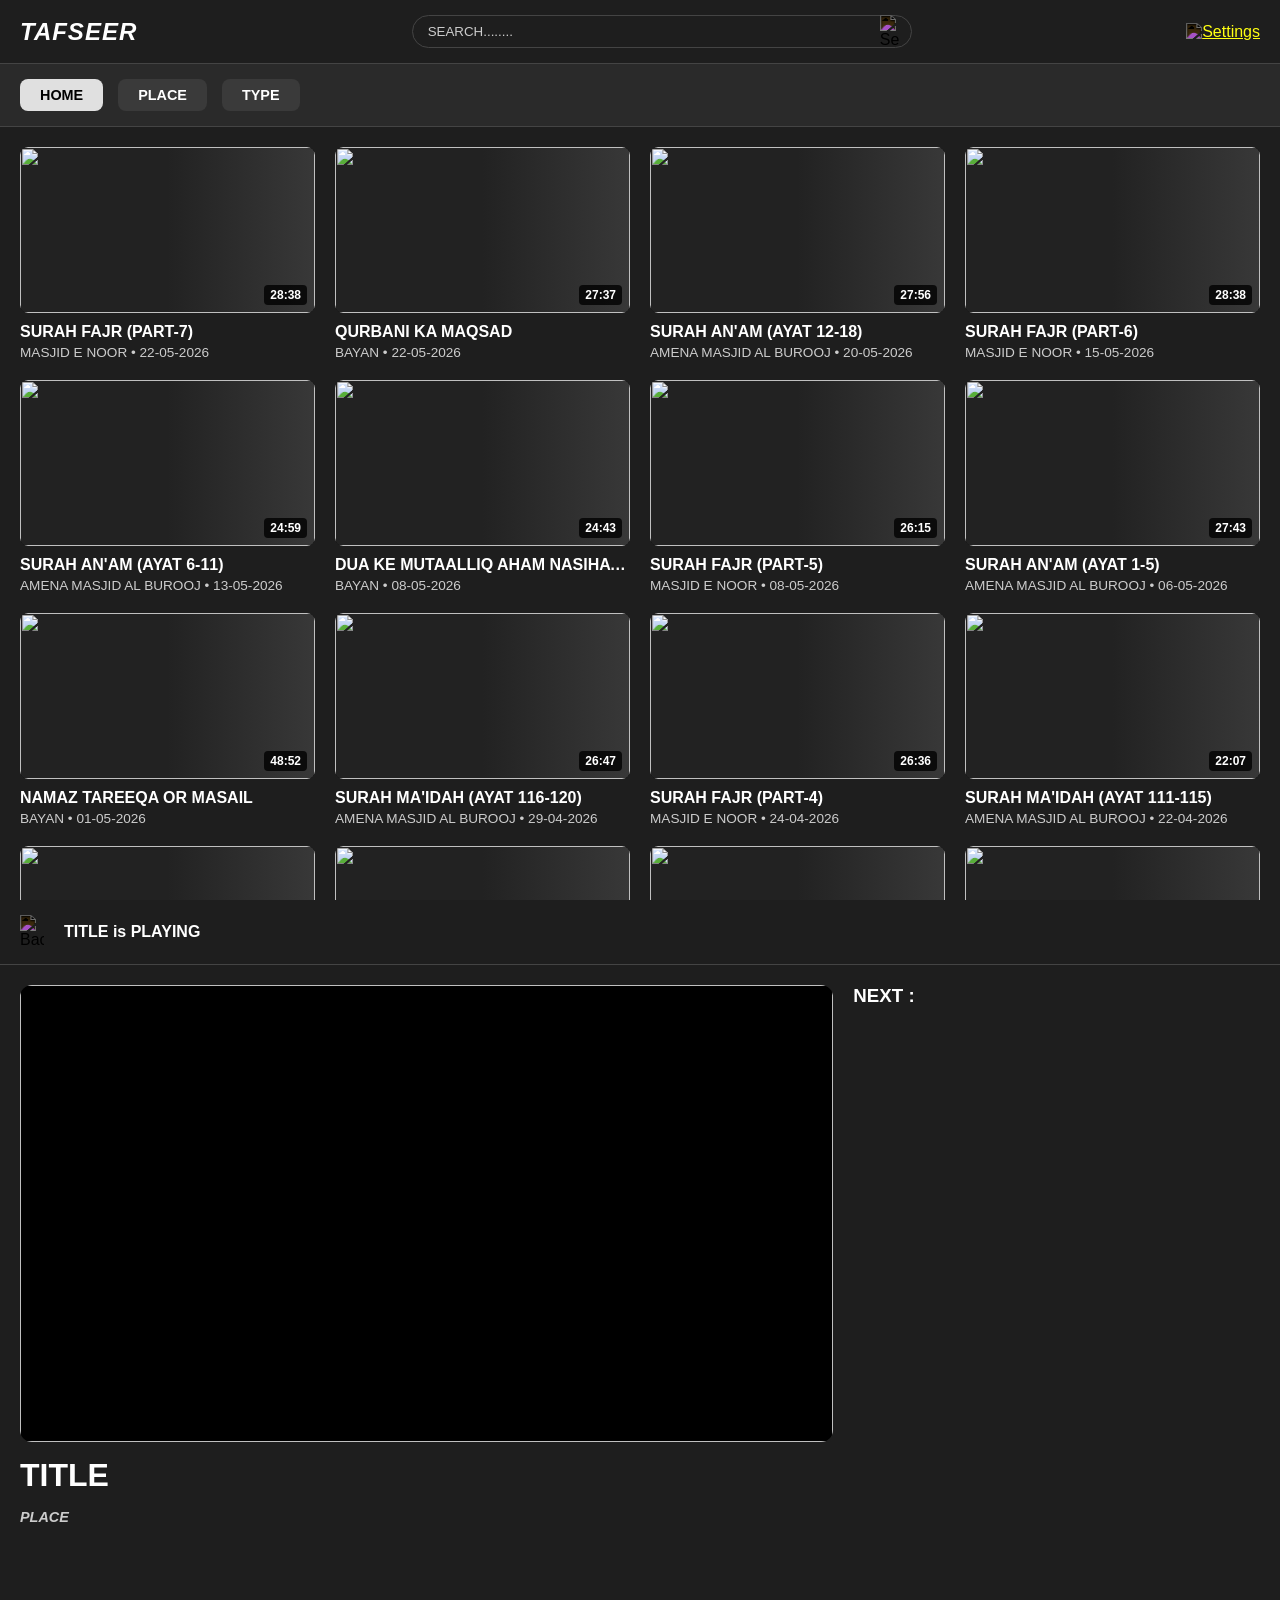
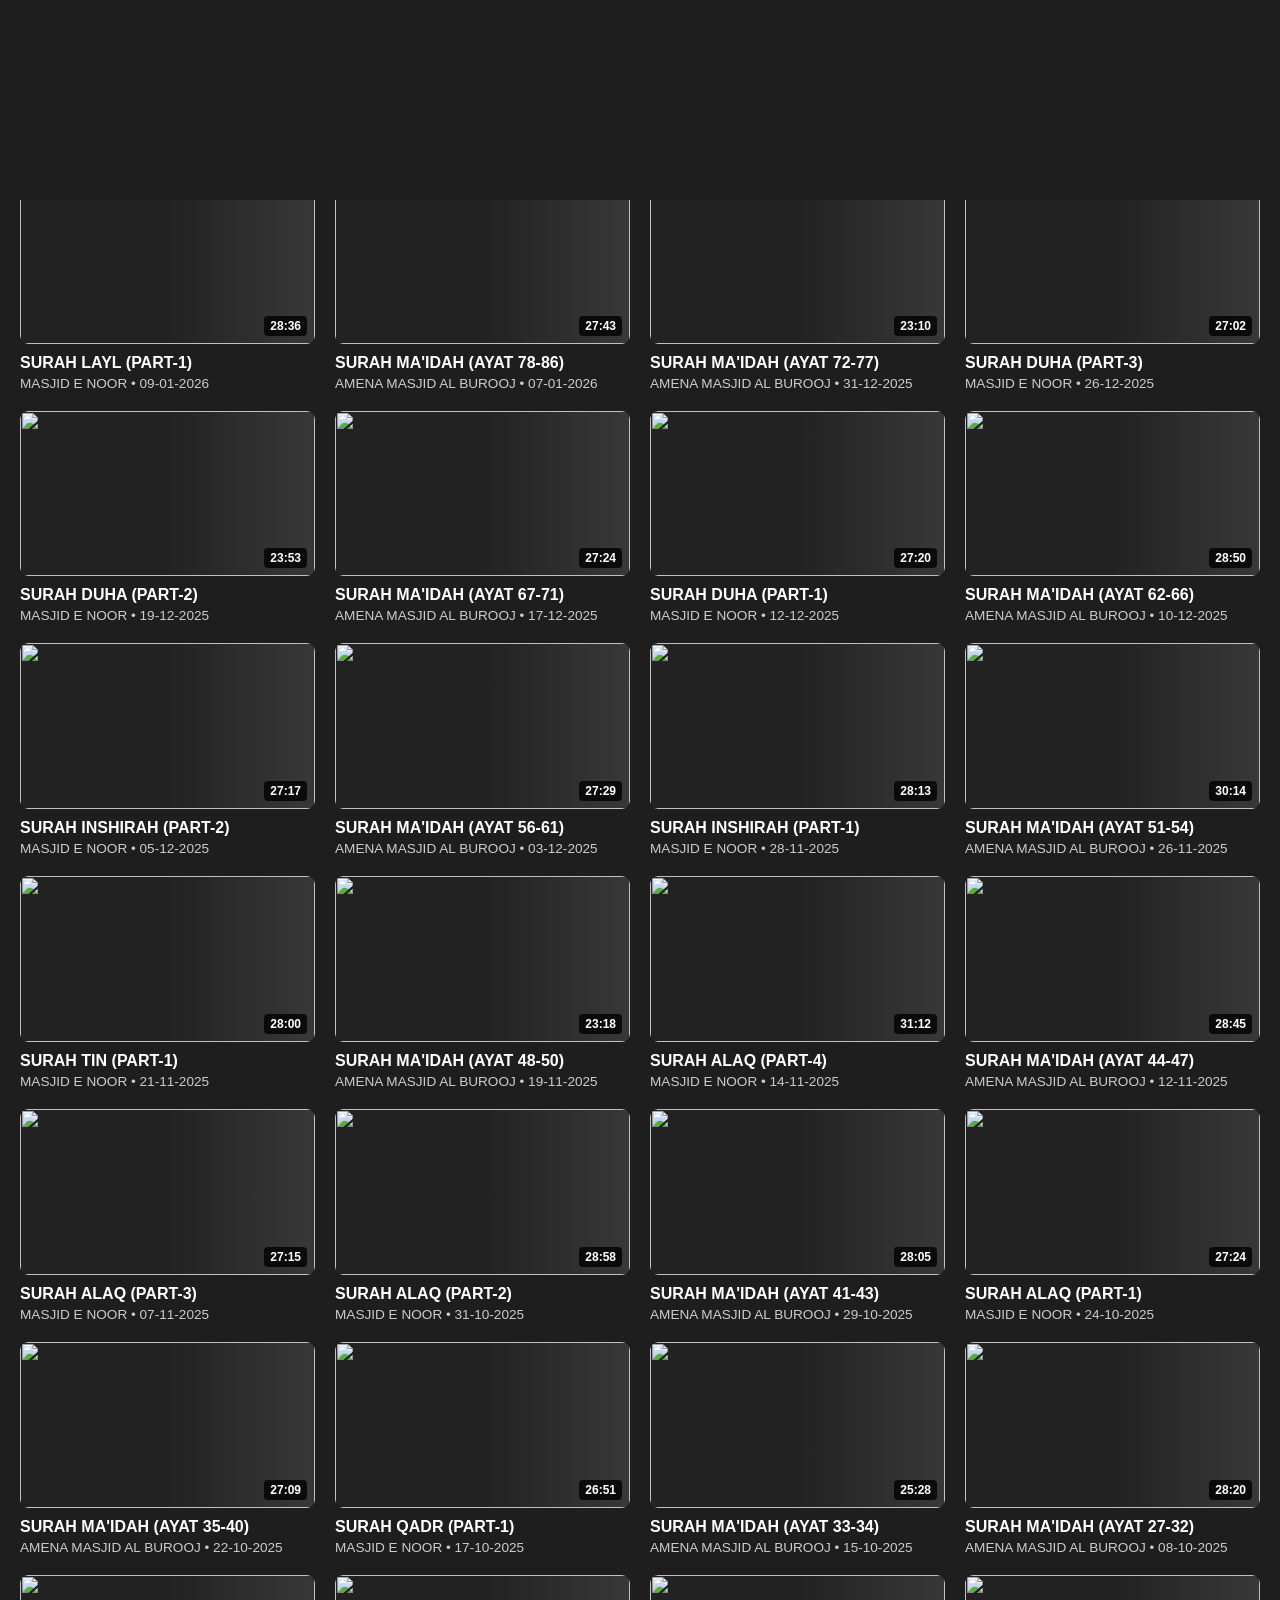
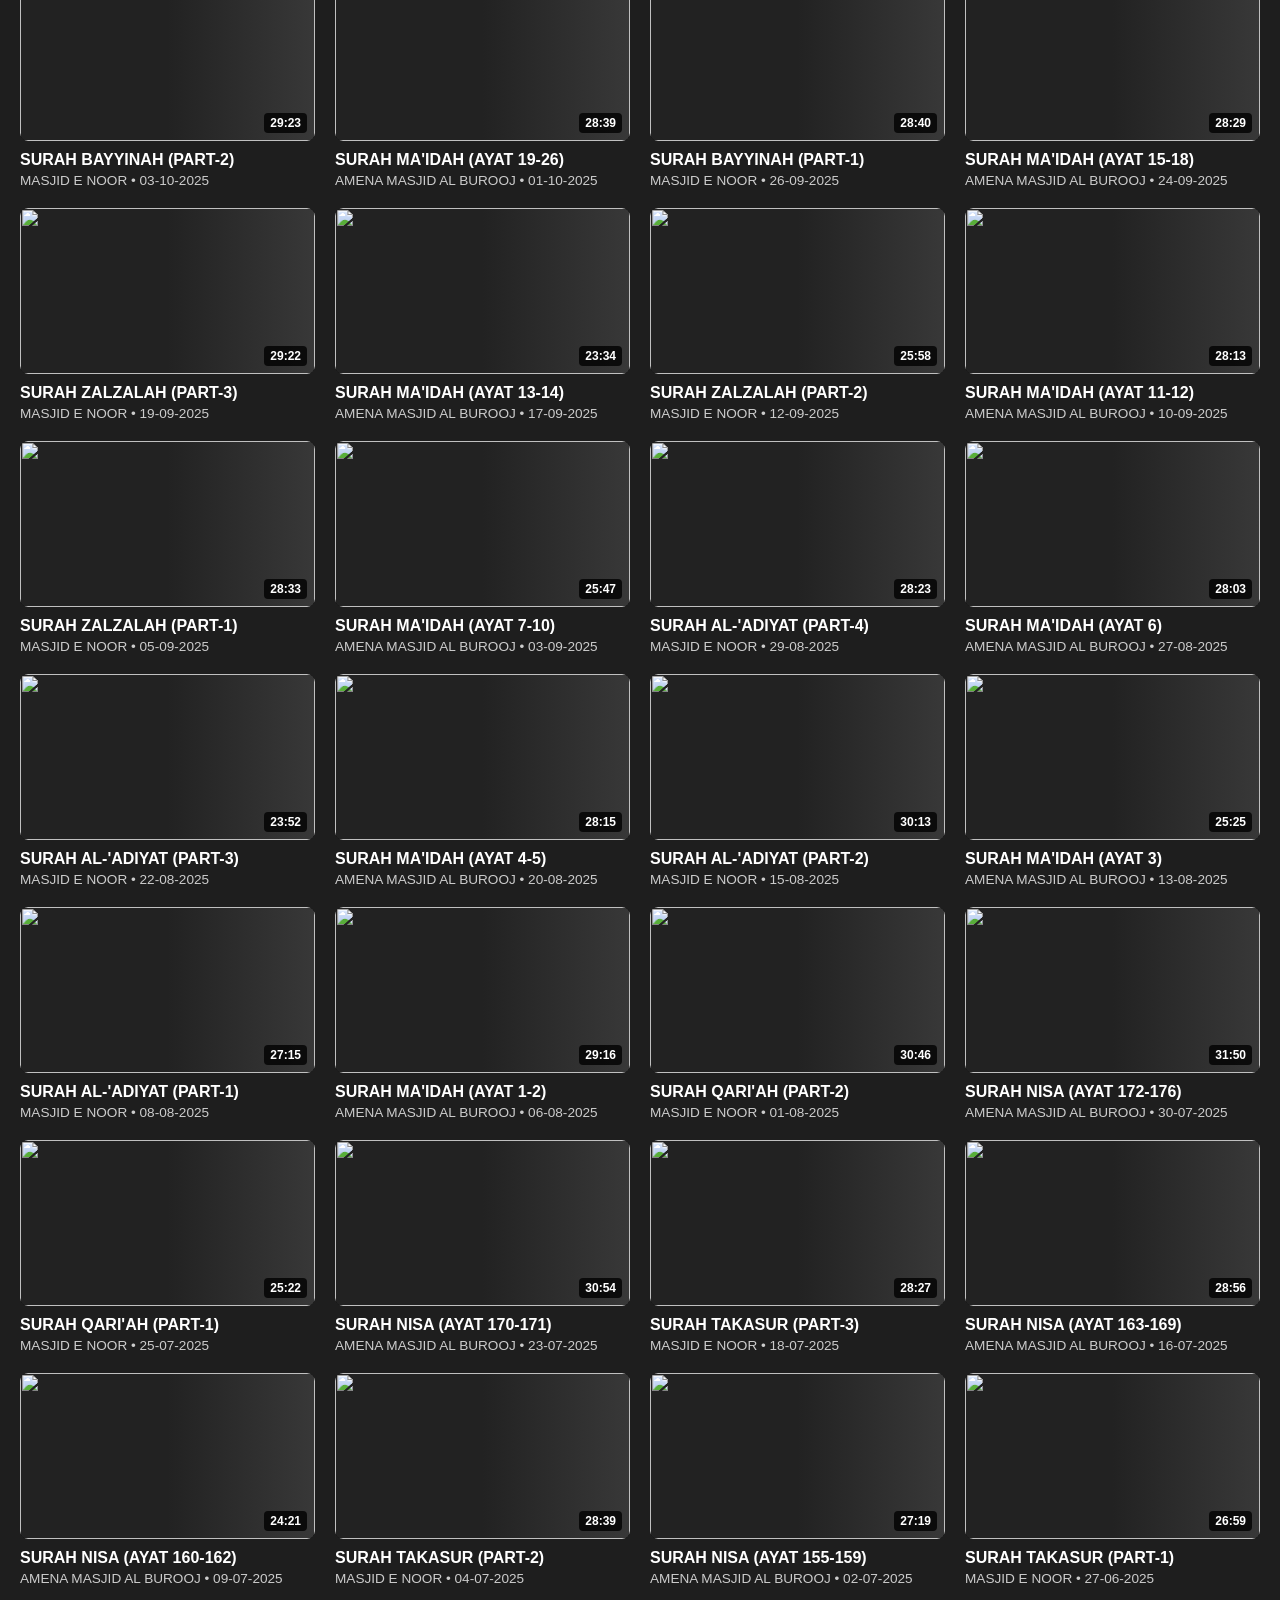
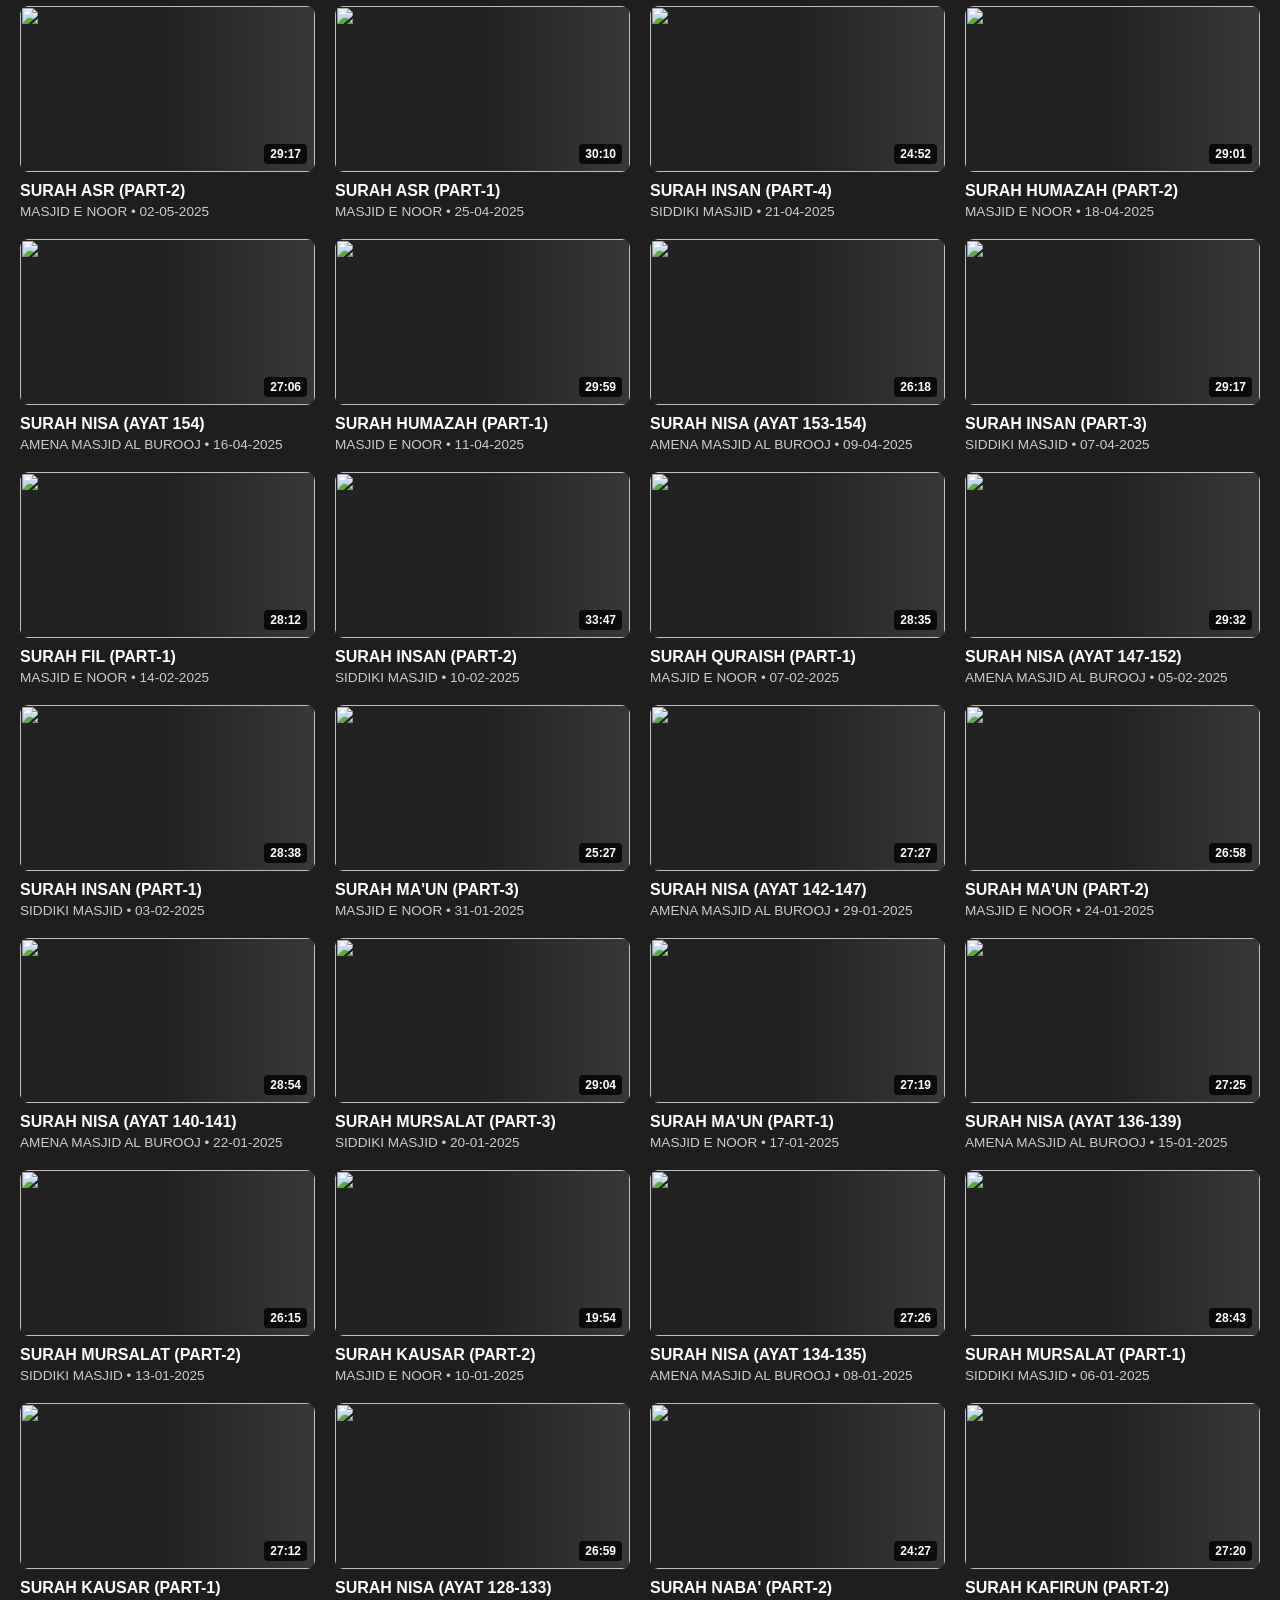
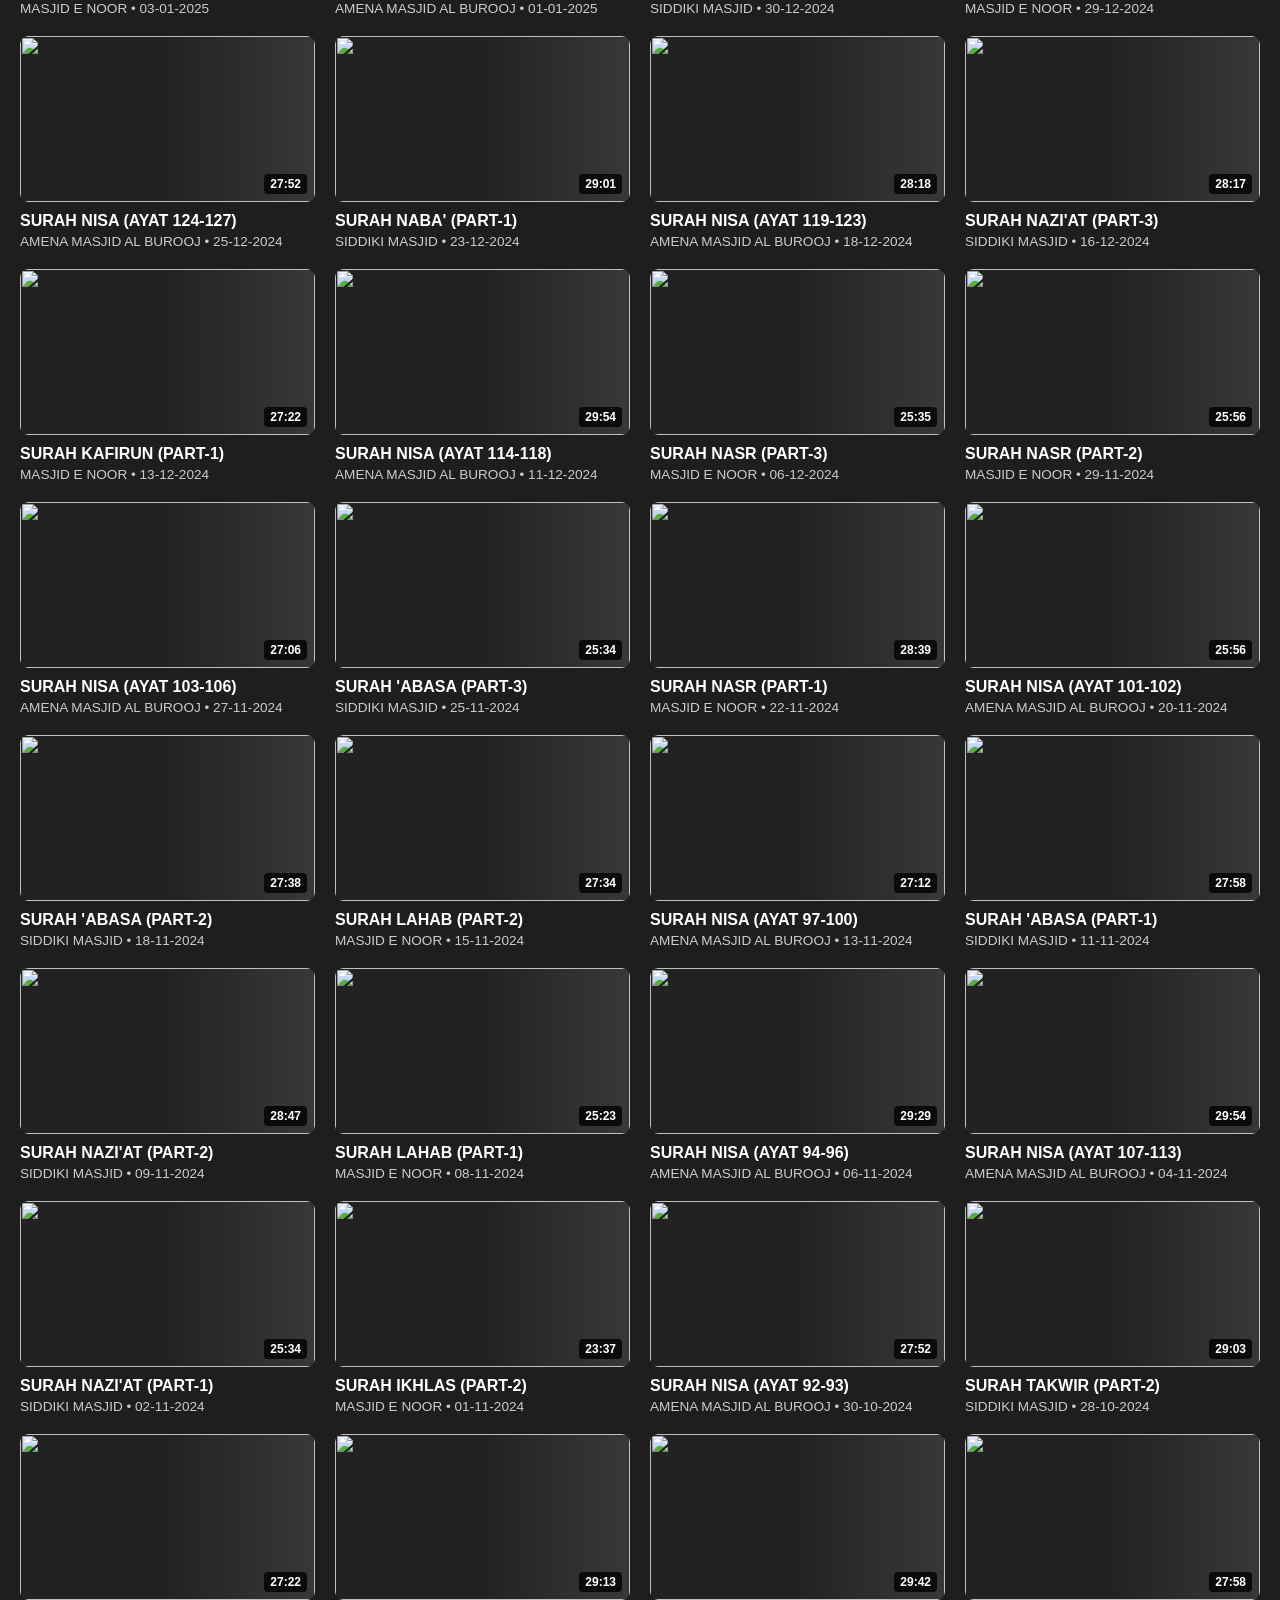
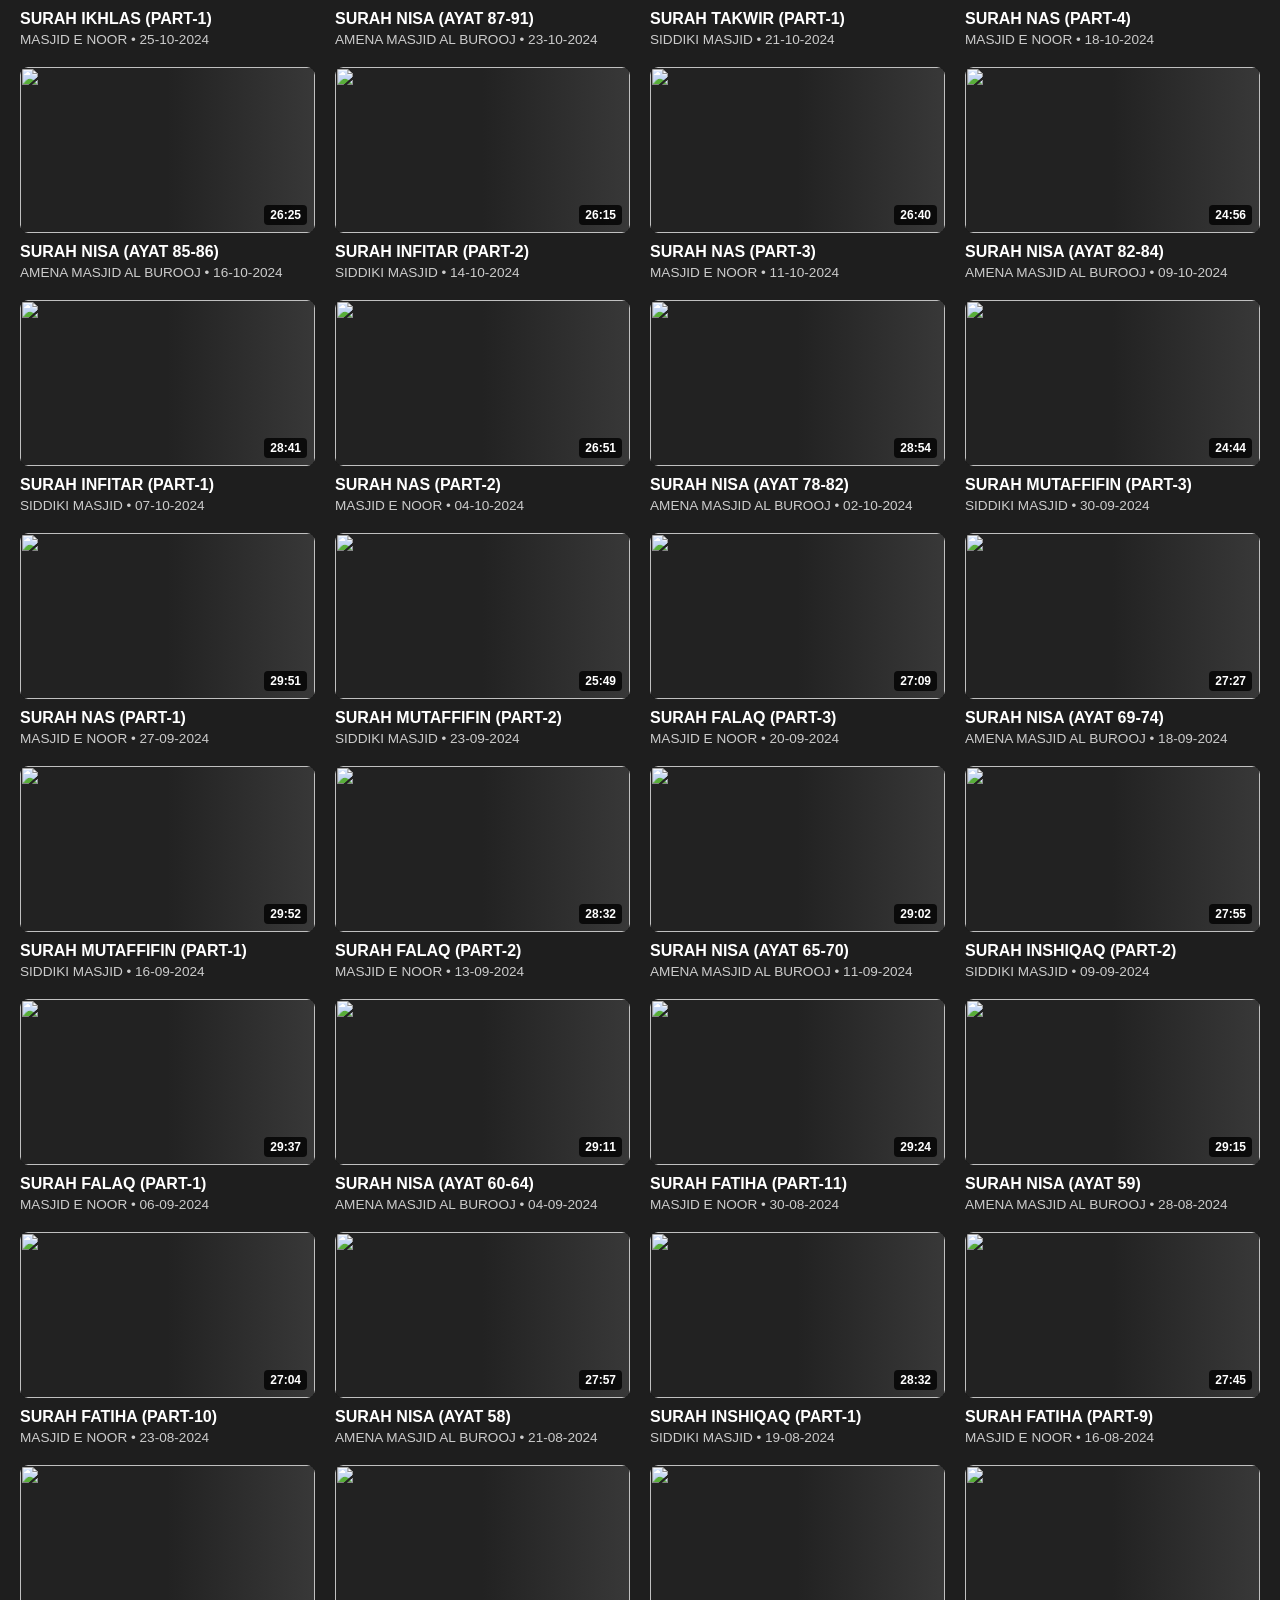
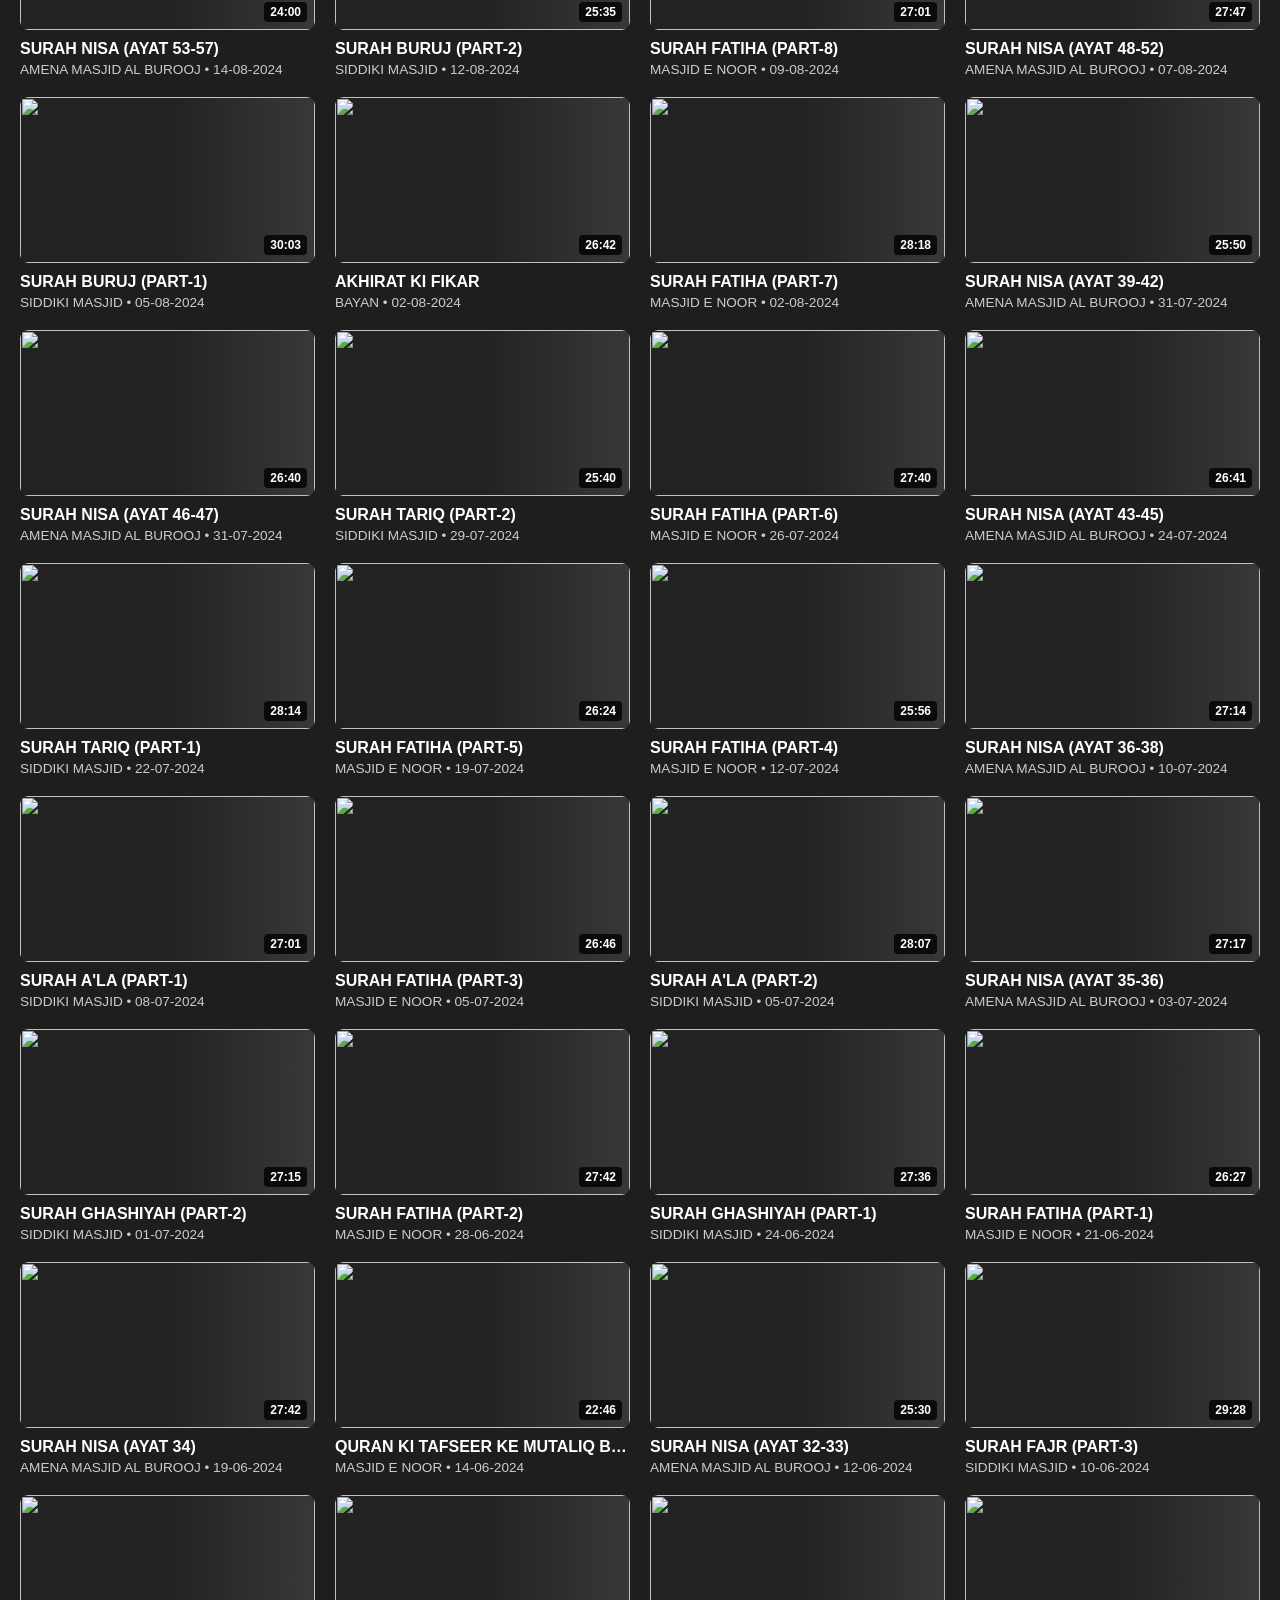
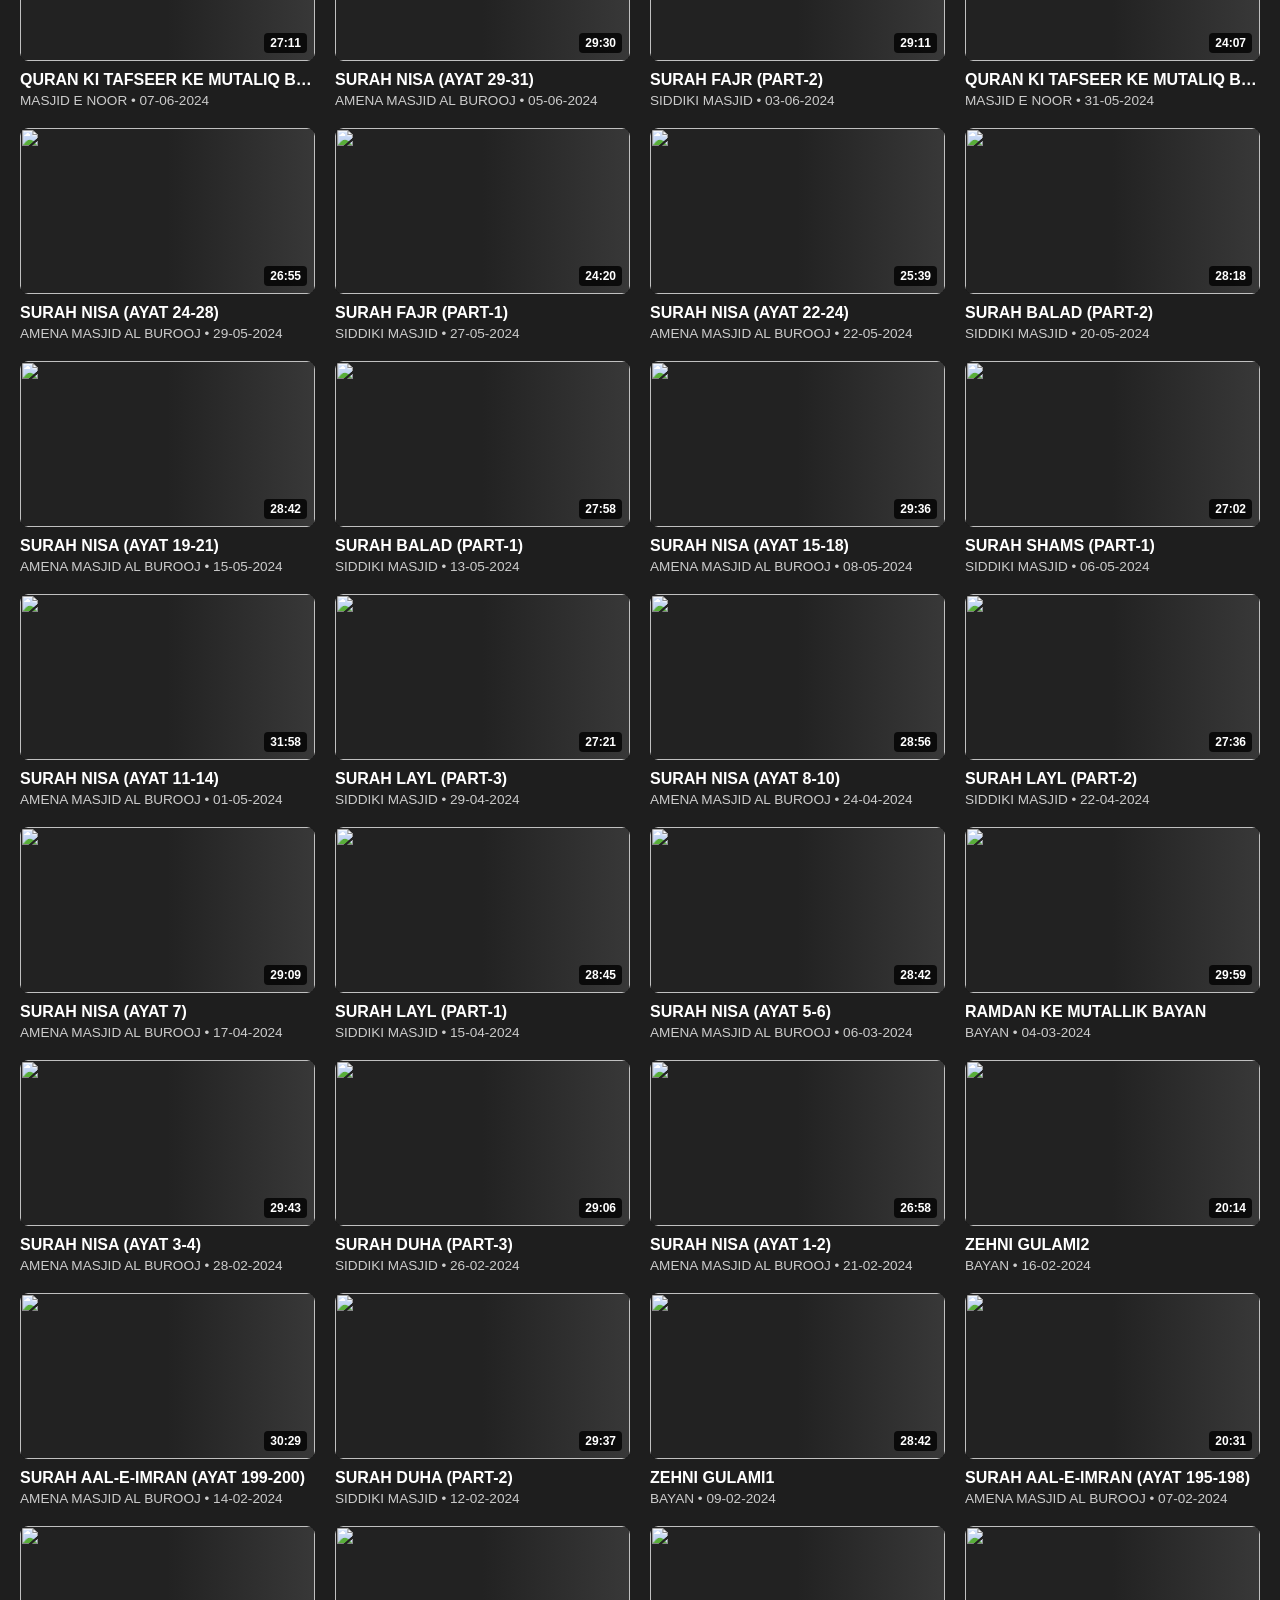
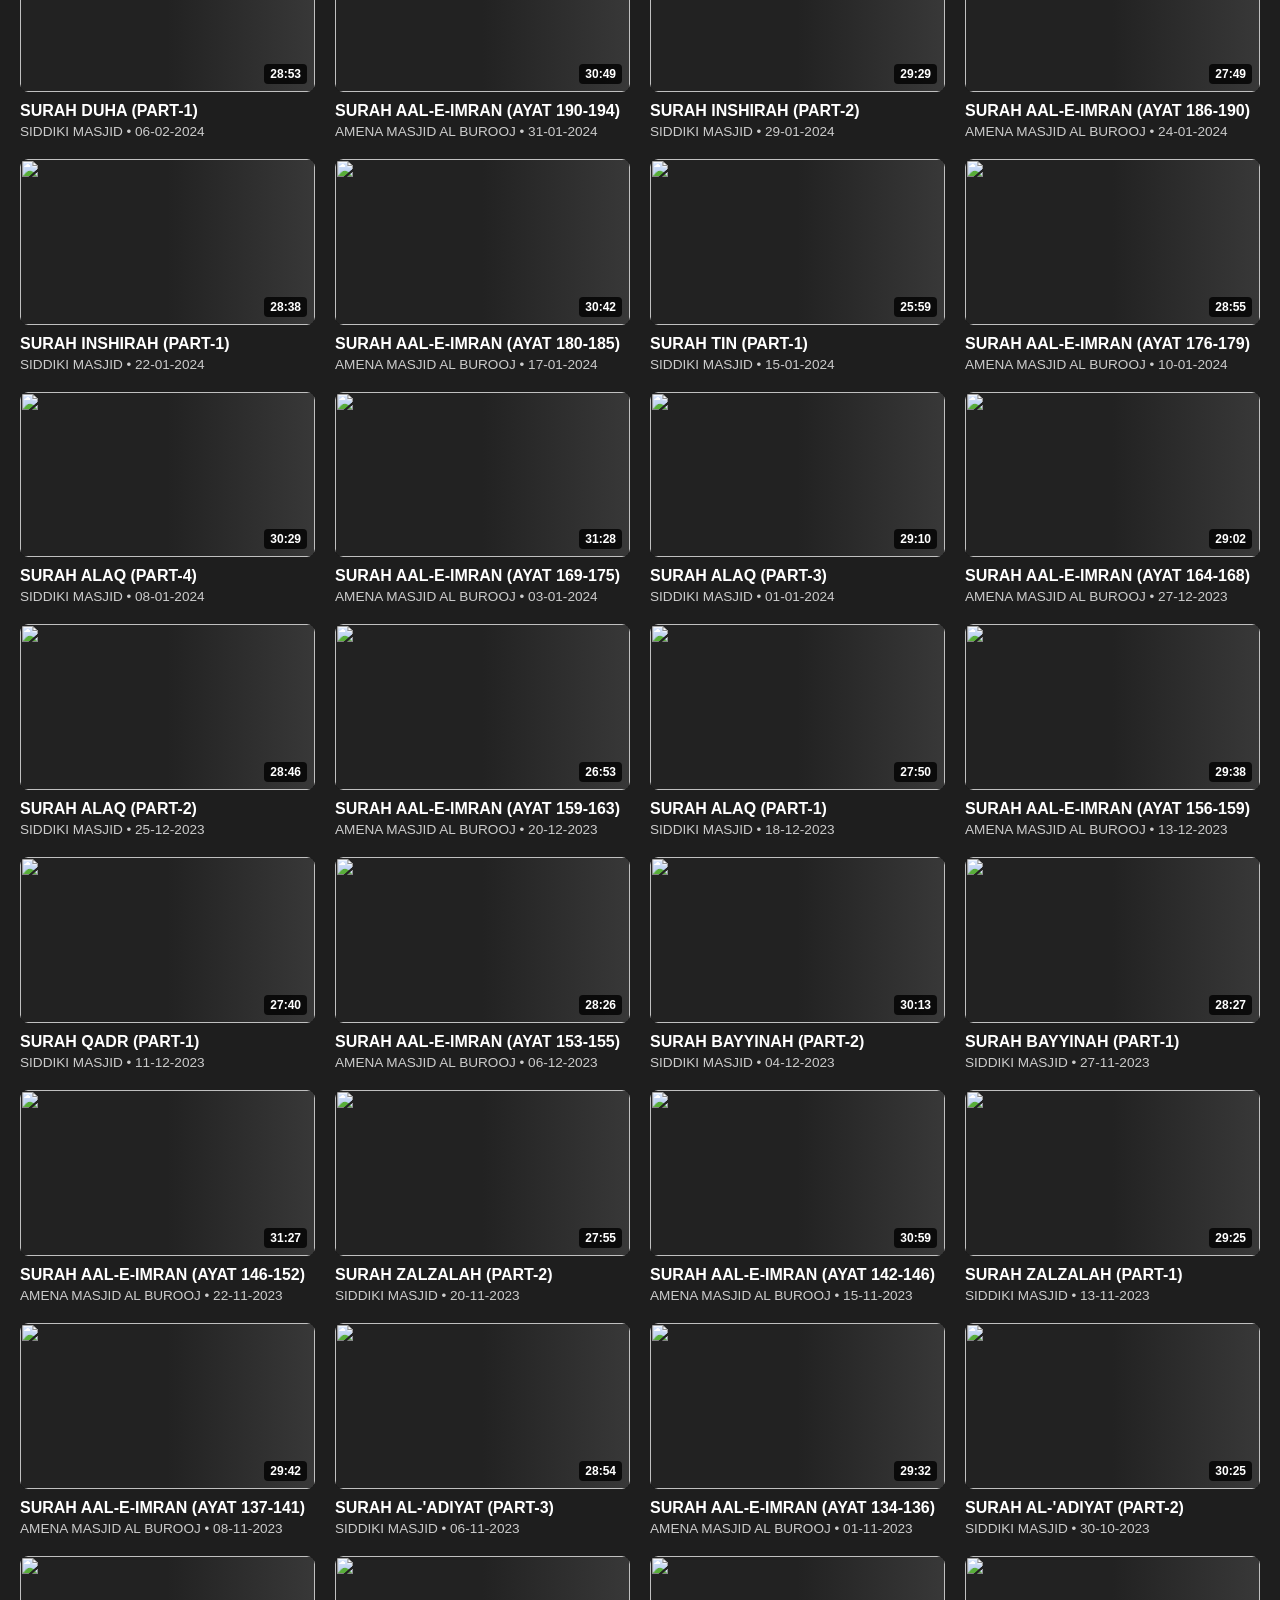
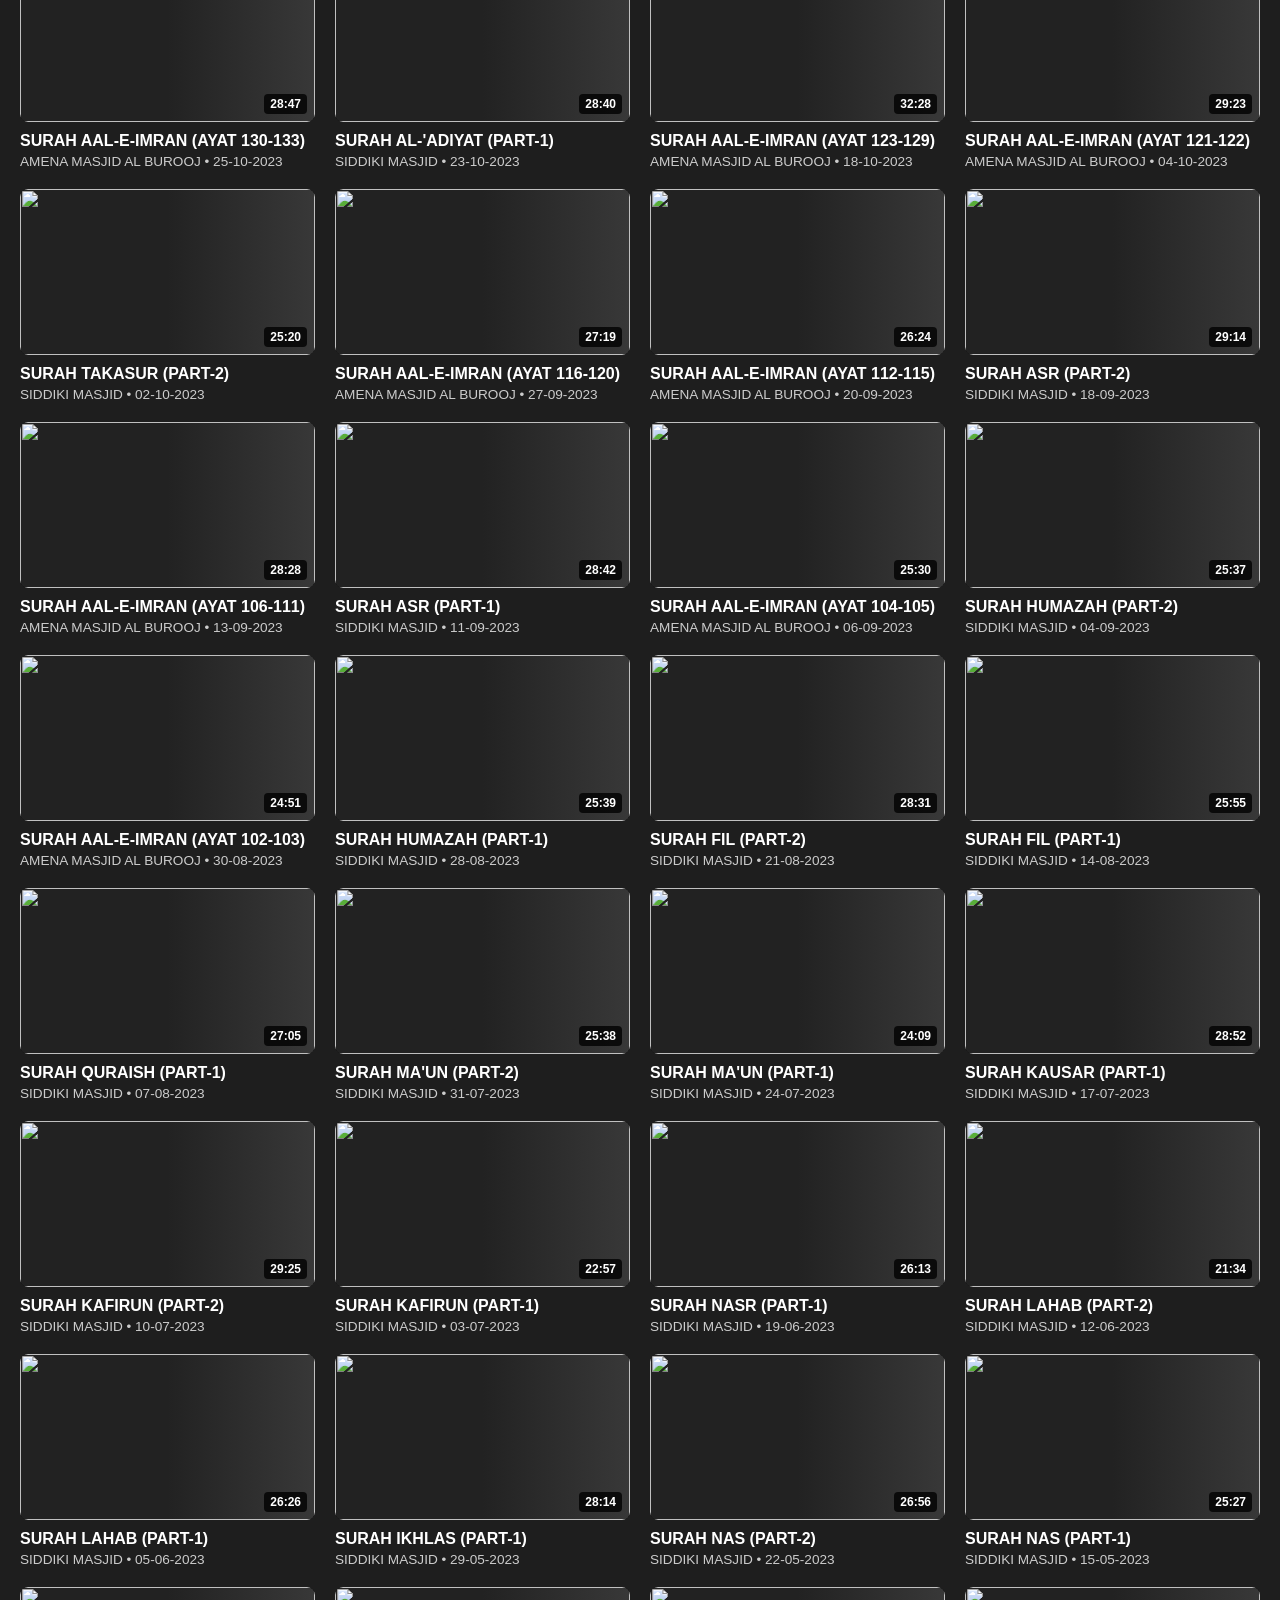
==== index.html @ d2ebe9b2 "Add files via upload" ====
<!DOCTYPE html>
<html lang="en">
<head>
    <meta charset="UTF-8">
    <meta name="viewport" content="width=device-width, initial-scale=1.0">
    <title>Tafseer E Quran</title>
    <link rel="icon" type="image/png" href="icons/favicon.png">
    <link rel="stylesheet" href="style.css">
</head>
<body>
    <header>
        <div class="header-left">
            <div class="logo-text">TAFSEER</div>
        </div>
        <div class="search-container">
            <input type="text" placeholder="SEARCH........">
            <img src="icons/search.svg" alt="Search" onclick="toggleSearch(event)">
        </div>
        <div class="header-icons">
            <a href="setting.html"><img src="icons/setting.svg" alt="Settings"></a>
        </div>
    </header>

    <nav class="tabs" id="main-tabs">
        <button type="button" class="tab-btn active" onclick="switchTab('HOME', this)">HOME</button>
        <button type="button" class="tab-btn" onclick="switchTab('PLACE', this)">PLACE</button>
        <button type="button" class="tab-btn" onclick="switchTab('TYPE', this)">TYPE</button>
    </nav>

    <main id="app-content">
        <div id="home-view" class="grid-container"></div>
        <div id="list-view" class="list-container hidden"></div>
        <div id="playlist-detail-view" class="list-container hidden">
            <div class="player-header" style="padding: 0 0 15px 0; border-bottom: none;">
                <img src="icons/back.svg" alt="Back" onclick="closePlaylistView()">
                <h2 id="playlist-header-title" style="font-style: italic; text-transform: uppercase;">CATEGORY</h2>
            </div>
            <div id="playlist-items" style="display: flex; flex-direction: column; gap: 15px;"></div>
        </div>
    </main>

    <div id="player-view">
        <div class="player-header">
            <img src="icons/back.svg" alt="Back" onclick="closePlayer()">
            <h2><span id="header-title-text">TITLE</span> is PLAYING</h2>
        </div>
        
        <div class="player-layout">
            <div class="video-section">
                <div class="video-container" id="video-container" onclick="togglePlayerUI(event)">
                    <!-- SAFTEY FIX: Removed src="" -->
                    <img id="player-bg" class="video-bg">
                    <div id="player-spinner" class="spinner hidden"></div>
                    
                    <div id="player-ui" class="player-ui-layer">
                        <div class="overlay-controls">
                            <!-- SAFTEY FIX: Added type="button" to prevent form refresh -->
                            <button type="button" id="skip-back" onclick="skip(-10, event)">
                                <img src="icons/backward.svg" alt="-10s"><br><small>10S</small>
                            </button>
                            <button type="button" onclick="togglePlay(event)">
                                <img id="main-play-icon" src="icons/pause.svg" style="width:60px; transition: width 0.3s ease;">
                            </button>
                            <button type="button" id="skip-forward" onclick="skip(10, event)">
                                <img src="icons/forward.svg" alt="+10s"><br><small>10S</small>
                            </button>
                        </div>
                        <div class="progress-area" onclick="event.stopPropagation()">
                            <span id="curr-time" style="font-size: 0.8rem; font-weight: bold;">00:00</span>
                            <input type="range" id="progress-bar" value="0" min="0" max="100">
                            <span id="total-time" style="font-size: 0.8rem; font-weight: bold;">00:00</span>
                        </div>
                    </div>
                </div>
                
                <div class="video-details">
                    <h1 id="player-title">TITLE</h1>
                    <h3 id="player-place" style="font-size: 0.9rem; font-style: italic; color: var(--text-muted); text-transform: uppercase;">PLACE</h3>
                </div>
            </div>

            <div class="next-section">
                <h3>NEXT :</h3>
                <div id="next-list"></div>
            </div>
        </div>
    </div>

    <div id="mini-player">
        <div style="display: flex; align-items: center; flex-grow: 1; cursor: pointer; overflow: hidden;" onclick="openPlayer()">
            <!-- SAFTEY FIX: Removed src="" -->
            <img id="mini-thumb" class="mini-thumb">
            <div class="mini-info">
                <p id="mini-title">TITLE</p>
                <span id="mini-duration">00:00</span>
            </div>
        </div>
        <div class="mini-actions">
            <!-- SAFTEY FIX: Added type="button" -->
            <button type="button" onclick="togglePlay(event)"><img id="mini-play-icon" src="icons/pause.svg"></button>
            <button type="button" onclick="closeMiniPlayer()"><img src="icons/close.svg"></button>
        </div>
    </div>

    <!-- SCRIPT ORDER IS IMPORTANT -->
    <script src="tracker.js"></script>
    <script src="algorithms.js"></script>
    <script src="script.js"></script>
</body>
</html>
---- style.css ----
/* ======================================================
   VARIABLES & BASE STYLES
   ====================================================== */
:root {
    --bg-dark: #1e1e1e;
    --bg-panel: #2a2a2a;
    --red: #ff2929;
    --text-main: #ffffff;
    --text-muted: #cccccc;
    --border: #444444;
}

* {
    box-sizing: border-box;
    margin: 0;
    padding: 0;
    font-family: 'Segoe UI', sans-serif;
}

body {
    background-color: var(--bg-dark);
    color: var(--text-main);
    overflow-x: hidden;
    padding-bottom: 110px;
}

button {
    cursor: pointer;
    background: none;
    border: none;
    color: white;
    transition: transform 0.1s;
}

button:active {
    transform: scale(0.9);
}

.hidden {
    display: none !important;
}

/* ======================================================
   GLOBAL HEADER & SEARCH (DESKTOP)
   ====================================================== */
header {
    display: flex;
    align-items: center;
    justify-content: space-between;
    padding: 15px 20px;
    background: var(--bg-dark);
    border-bottom: 1px solid var(--border);
    gap: 15px;
}

.header-left {
    display: flex;
    align-items: center;
    gap: 15px;
    flex-shrink: 0;
}

.logo-text {
    font-size: 1.5rem;
    font-weight: 900;
    letter-spacing: 1px;
    font-style: italic;
}

.search-container {
    flex-grow: 1;
    max-width: 500px;
    position: relative;
    display: flex;
    align-items: center;
    justify-content: flex-end;
}

.search-container input {
    width: 100%;
    background: transparent;
    border: 1px solid var(--border);
    border-radius: 20px;
    padding: 8px 40px 8px 15px;
    color: white;
    transition: all 0.3s ease;
}

.search-container input:focus {
    border-color: white;
    outline: none;
}

.search-container input::placeholder {
    color: var(--text-muted);
}

.search-container img {
    position: absolute;
    right: 12px;
    width: 20px;
    filter: invert(1);
    cursor: pointer;
    z-index: 2;
    transition: all 0.3s ease;
}

.header-icons {
    flex-shrink: 0;
    display: flex;
    align-items: center;
}

.header-icons img {
    width: 28px;
    filter: invert(1);
    cursor: pointer;
    transition: transform 0.2s;
}

.header-icons img:hover {
    transform: scale(1.1);
}

/* ======================================================
   TABS & TEXT FORMATTING
   ====================================================== */
.tabs {
    display: flex;
    gap: 15px;
    padding: 15px 20px;
    background: var(--bg-panel);
    border-bottom: 1px solid var(--border);
}

.tab-btn {
    padding: 8px 20px;
    background: #3a3a3a;
    border-radius: 8px;
    font-weight: bold;
    font-size: 0.9rem;
    transition: all 0.3s ease;
}

.tab-btn.active {
    background: #e0e0e0;
    color: #000;
}

.card-title,
.list-title,
.next-title {
    text-wrap: wrap;
    font-size: 1rem;
    font-weight: bold;
    margin-bottom: 4px;
    overflow: hidden;
    text-overflow: ellipsis;
    white-space: nowrap;
    text-transform: uppercase;
}

.card-subtitle,
.list-subtitle,
.next-subtitle {
    font-size: 0.85rem;
    color: var(--text-muted);
    font-weight: normal;
    text-transform: uppercase;
}

/* ======================================================
   SKELETONS & LOADERS
   ====================================================== */
.skeleton-block {
    background: linear-gradient(90deg, #222 25%, #383838 50%, #222 75%);
    background-size: 200% 100%;
    animation: shimmer 1.5s infinite linear;
    border-radius: 8px;
}

.skeleton-text {
    height: 14px;
    margin-bottom: 6px;
    border-radius: 4px;
}

@keyframes shimmer {
    0% {
        background-position: 200% 0;
    }

    100% {
        background-position: -200% 0;
    }
}

.spinner {
    position: absolute;
    top: 50%;
    left: 50%;
    transform: translate(-50%, -50%);
    border: 4px solid rgba(255, 255, 255, 0.2);
    border-top: 4px solid var(--red);
    border-radius: 50%;
    width: 50px;
    height: 50px;
    animation: spin 1s linear infinite;
    z-index: 5;
}

@keyframes spin {
    0% {
        transform: translate(-50%, -50%) rotate(0deg);
    }

    100% {
        transform: translate(-50%, -50%) rotate(360deg);
    }
}

/* ======================================================
   MAIN UI (HOME & LISTS)
   ====================================================== */
.grid-container {
    display: grid;
    grid-template-columns: repeat(auto-fill, minmax(280px, 1fr));
    gap: 20px;
    padding: 20px;
}

.card {
    cursor: pointer;
    transition: transform 0.2s ease;
}

.card:active {
    transform: scale(0.97);
}

.img-wrapper {
    position: relative;
    width: 100%;
    aspect-ratio: 16/9;
    background: #111;
    border-radius: 8px;
    overflow: hidden;
    margin-bottom: 10px;
}

.img-wrapper img {
    width: 100%;
    height: 100%;
    object-fit: cover;
}

.duration-badge {
    position: absolute;
    bottom: 8px;
    right: 8px;
    background: rgba(0, 0, 0, 0.8);
    font-size: 0.75rem;
    padding: 3px 6px;
    border-radius: 4px;
    font-weight: bold;
    z-index: 2;
}

.list-container {
    padding: 20px;
    display: flex;
    flex-direction: column;
    gap: 15px;
}

.list-item {

    display: flex;
    align-items: center;
    border: 1px solid var(--border);
    border-radius: 8px;
    padding: 10px;
    cursor: pointer;
    background: var(--bg-panel);
    transition: transform 0.2s;
}

.list-item:active {
    transform: scale(0.98);
    background: #333;
}

.list-thumb {
    width: 120px;
    aspect-ratio: 16/9;
    border-radius: 4px;
    object-fit: cover;
}

.list-content {
    flex-grow: 1;
    padding-left: 20px;
}

.playlist-icon {
    width: 35px;
    filter: invert(1);
    margin-right: 10px;
}

/* ======================================================
   FULL PLAYER VIEW
   ====================================================== */
#player-view {
    position: fixed;
    top: 100%;
    left: 0;
    width: 100%;
    height: 100%;
    background: var(--bg-dark);
    z-index: 3000;
    display: flex;
    flex-direction: column;
    overflow-y: auto;
    transition: top 0.4s cubic-bezier(0.2, 0.8, 0.2, 1);
}

#player-view.active {
    top: 0;
}

.player-header {
    display: flex;
    align-items: center;
    padding: 15px 20px;
    border-bottom: 1px solid var(--border);
}

.player-header h2 {
    font-size: medium;
}

.player-header img {
    width: 24px;
    filter: invert(1);
    cursor: pointer;
    margin-right: 20px;
}

.player-layout {
    display: grid;
    gap: 20px;
    padding: 20px;
    grid-template-columns: 1fr;
}

.video-container {
    position: relative;
    width: 100%;
    aspect-ratio: 16/9;
    background: #000;
    border-radius: 12px;
    overflow: hidden;
    cursor: pointer;
}

.video-bg {
    position: absolute;
    top: 0;
    left: 0;
    width: 100%;
    height: 100%;
    object-fit: cover;
    transition: opacity 0.5s;
}

.player-ui-layer {
    position: absolute;
    top: 0;
    left: 0;
    width: 100%;
    height: 100%;
    display: flex;
    flex-direction: column;
    justify-content: flex-end;
    background: rgba(0, 0, 0, 0.6);
    backdrop-filter: blur(4px);
    opacity: 0;
    transition: opacity 0.3s ease-in-out;
    z-index: 10;
    pointer-events: none;
}

.player-ui-layer.active {
    opacity: 1;
    pointer-events: auto;
}

.overlay-controls {
    position: absolute;
    top: 50%;
    left: 50%;
    transform: translate(-50%, -50%);
    display: flex;
    align-items: center;
    justify-content: center;
    gap: 40px;
    width: 100%;
}

.overlay-controls div {
    display: flex;
    flex-direction: column;
    align-items: center;
    color: white;
    cursor: pointer;
}

.overlay-controls img {
    width: 60px;
    filter: invert(1);
    transition: transform 0.1s;
}

.overlay-controls img:active {
    transform: scale(0.85);
}

.progress-area {
    padding: 15px 20px;
    display: flex;
    align-items: center;
    gap: 15px;
}

input[type="range"] {
    flex-grow: 1;
    accent-color: var(--red);
    height: 5px;
    cursor: pointer;
}

.video-details h1 {
    font-size: 2rem;

    text-transform: uppercase;
    margin-top: 15px;
}

.video-details h3 {
    font-size: medium;
    text-transform: uppercase;
    margin-top: 15px;
}

.next-item {
    display: flex;
    border: 1px solid var(--border);
    border-radius: 8px;
    padding: 8px;
    margin-bottom: 10px;
    cursor: pointer;
    align-items: center;
    transition: background 0.2s;
}

.next-item:active {
    background: #333;
}

.next-thumb {
    width: 100px;
    aspect-ratio: 16/9;
    border-radius: 4px;
    object-fit: cover;
}

.next-info {
    padding-left: 15px;
}

/* ======================================================
   STICKY MINI PLAYER
   ====================================================== */
#mini-player {
    position: fixed;
    bottom: -120px;
    left: 0;
    width: 100%;
    background: var(--bg-panel);
    z-index: 2000;
    display: flex;
    align-items: center;
    justify-content: space-between;
    border-top: 1px solid var(--border);
    transition: bottom 0.4s cubic-bezier(0.2, 0.8, 0.2, 1);
    box-shadow: 0 -5px 20px rgba(0, 0, 0, 0.5);
    padding: 5px 0;
}

#mini-player.active {
    bottom: 0;
}

.mini-thumb {
    width: 80px;
    aspect-ratio: 16/9;
    object-fit: cover;
    border-radius: 6px;
    margin-left: 15px;
}

.mini-info {
    flex-grow: 1;
    padding: 0 15px;
    font-weight: bold;
    overflow: hidden;
}

.mini-info p {
    margin: 0;
    font-size: 1.1rem;
    white-space: nowrap;
    overflow: hidden;
    text-overflow: ellipsis;
    text-transform: uppercase;
}

.mini-info span {
    font-size: 0.9rem;
    color: var(--text-muted);
}

.mini-actions {
    display: flex;
    align-items: center;
    padding-right: 15px;
    gap: 10px;
}

.mini-actions button {
    padding: 10px;
}

.mini-actions img {
    width: 32px;
    filter: invert(1);
}

/* ======================================================
   RESPONSIVE MEDIA QUERIES
   ====================================================== */
@media (min-width: 901px) {
    .player-layout {
        grid-template-columns: 2fr 1fr;
    }
}

@media (min-width: 601px) and (max-width: 900px) {
    .grid-container {
        grid-template-columns: repeat(2, 1fr);
    }

    .player-layout {
        grid-template-columns: 1fr;
    }
}

/* --- MOBILE PHONES (max-width: 600px) --- */
@media (max-width: 600px) {
    .grid-container {
        grid-template-columns: 1fr;
        padding: 15px;
        gap: 20px;
    }

    header {
        padding: 10px 15px;
    }

    .logo-text {
        font-size: 1.2rem;
    }

    /* COMPLETELY FIXED SEARCH BAR */
    .search-container {
        margin: 0 10px 0 auto;
    }

    /* Inactive State (Acts like a button) */
    .search-container input {
        width: 36px;
        /* Exact size of the icon area */
        height: 36px;
        padding: 0;
        border: 1px solid transparent;
        /* Prevents border glitch */
        background: transparent;
        color: transparent;
        /* Hides text */
        cursor: pointer;
    }

    .search-container input::placeholder {
        color: transparent;
    }

    /* Hides placeholder */
    .search-container img {
        right: 8px;
        width: 26px;
        pointer-events: auto;
    }

    /* Active State (Expanded) */
    .search-container.active input {
        width: 100%;
        padding: 8px 35px 8px 15px;
        border-color: var(--border);
        color: white;
        cursor: text;
    }

    .search-container.active input::placeholder {
        color: var(--text-muted);
    }

    .search-container.active img {
        width: 20px;
        right: 12px;
    }

    /* Player Adjustments */
    .player-layout {
        padding: 0;
        gap: 15px;
    }

    .video-container {
        border-radius: 0;
    }

    .overlay-controls {
        gap: 60px;
        transform: translate(-50%, -50%) scale(0.7);
    }

    .progress-area {
        padding: 10px 15px;
    }

    /* Mobile Fonts */
    .video-details {
        padding: 0 15px;
    }

    .video-details h1 {
        font-size: 1.3rem;
        margin-top: 10px;
    }

    .next-section {
        padding: 0 15px;
        margin-bottom: 20px;
    }

    .card-title,
    .list-title,
    .next-title {
        text-wrap: wrap;
        font-size: 0.95rem;
    }

    .card-subtitle,
    .list-subtitle,
    .next-subtitle {
        font-size: 0.8rem;
    }

    .list-container {
        padding: 15px;
    }

    .list-item {
        padding: 8px;
    }

    .list-thumb {
        width: 100px;
    }

    #mini-player {
        padding: 5px 0;
    }

    .mini-thumb {
        width: 65px;
        margin-left: 10px;
    }

    .mini-info {
        padding: 0 10px;
    }

    .mini-info p {
        font-size: 0.95rem;
    }

    .mini-info span {
        font-size: 0.8rem;
    }

    .mini-actions {
        padding-right: 5px;
        gap: 5px;
    }

    .mini-actions img {
        width: 28px;
    }
}

@media (max-width: 400px) {
    .overlay-controls {
        gap: 60px;
        transform: translate(-50%, -50%) scale(0.55);
    }

    .video-details h1 {
        font-size: 1.15rem;
    }

    .next-item {
        padding: 6px;
        gap: 10px;
    }

    .next-thumb {
        width: 85px;
    }

    .card-title,
    .list-title,
    .next-title {
        text-wrap: wrap;
        font-size: 0.85rem;
    }

    .card-subtitle,
    .list-subtitle,
    .next-subtitle {
        font-size: 0.75rem;
    }
}
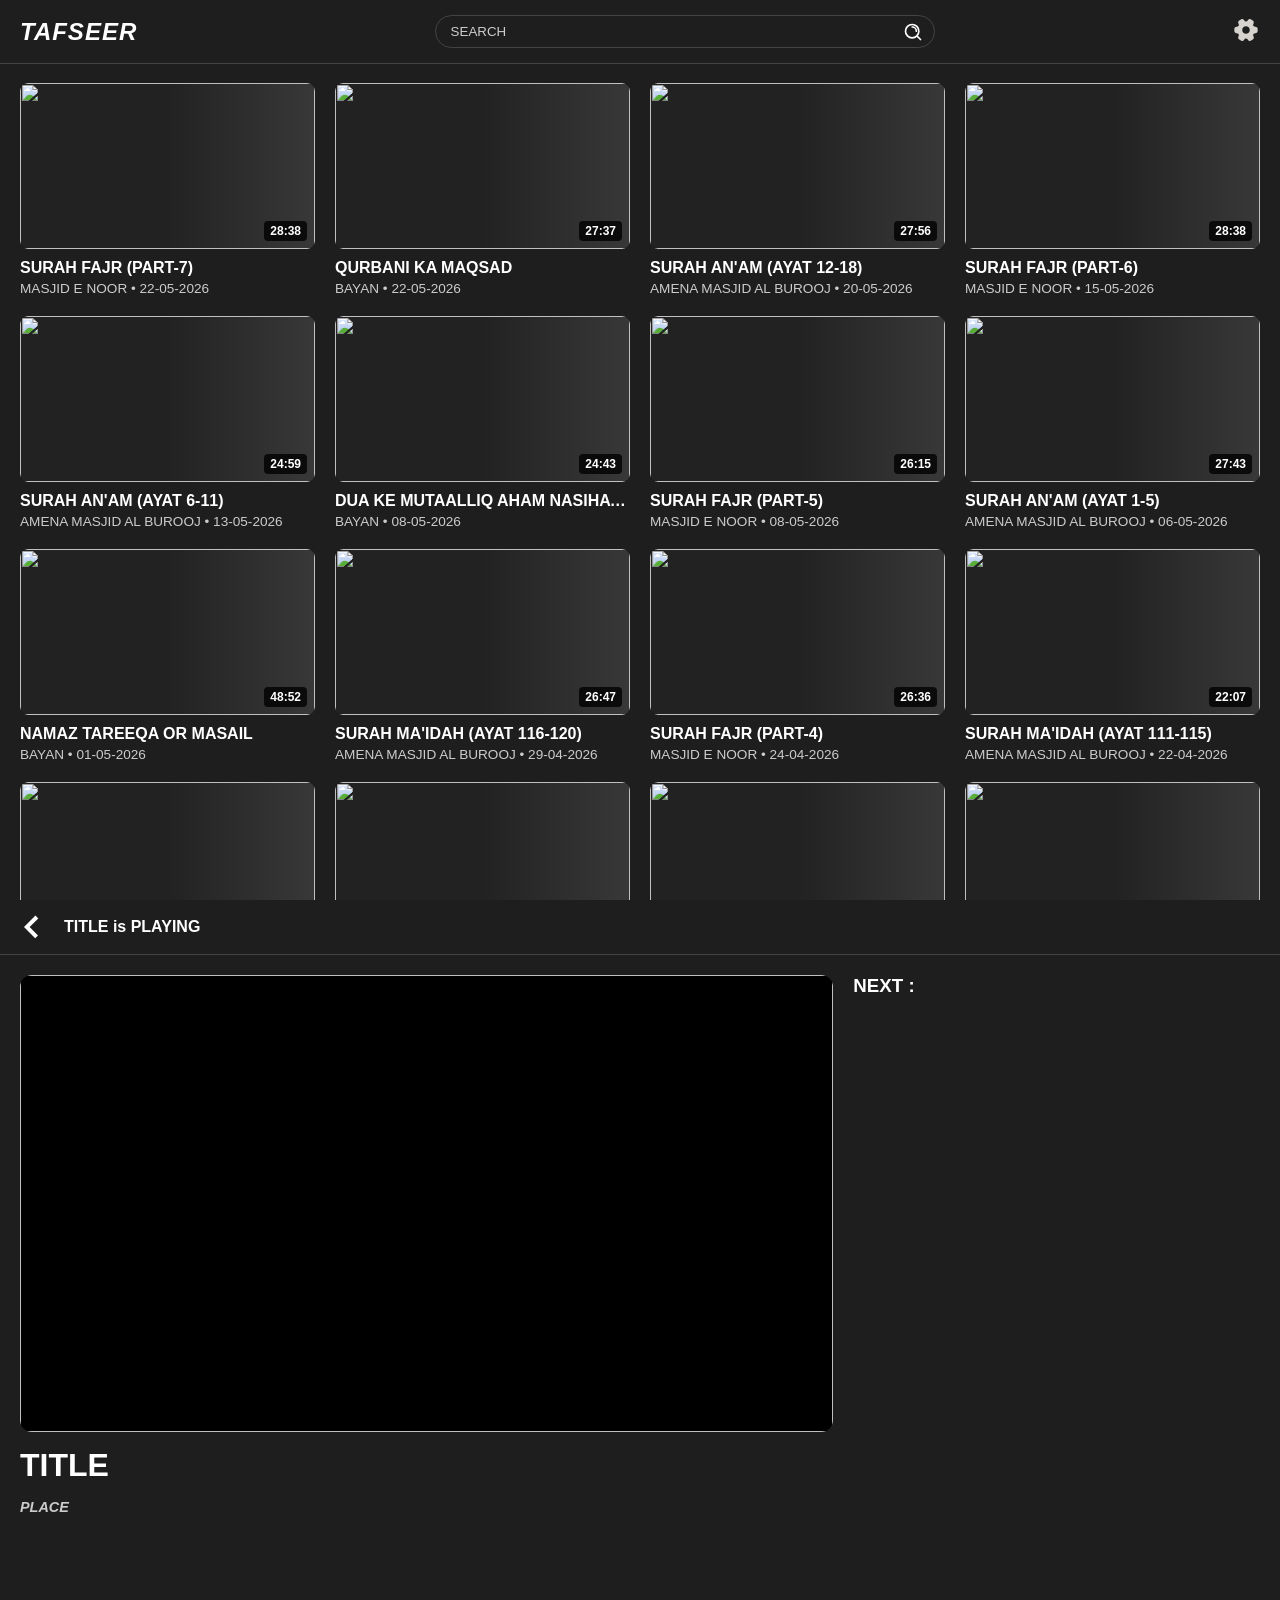
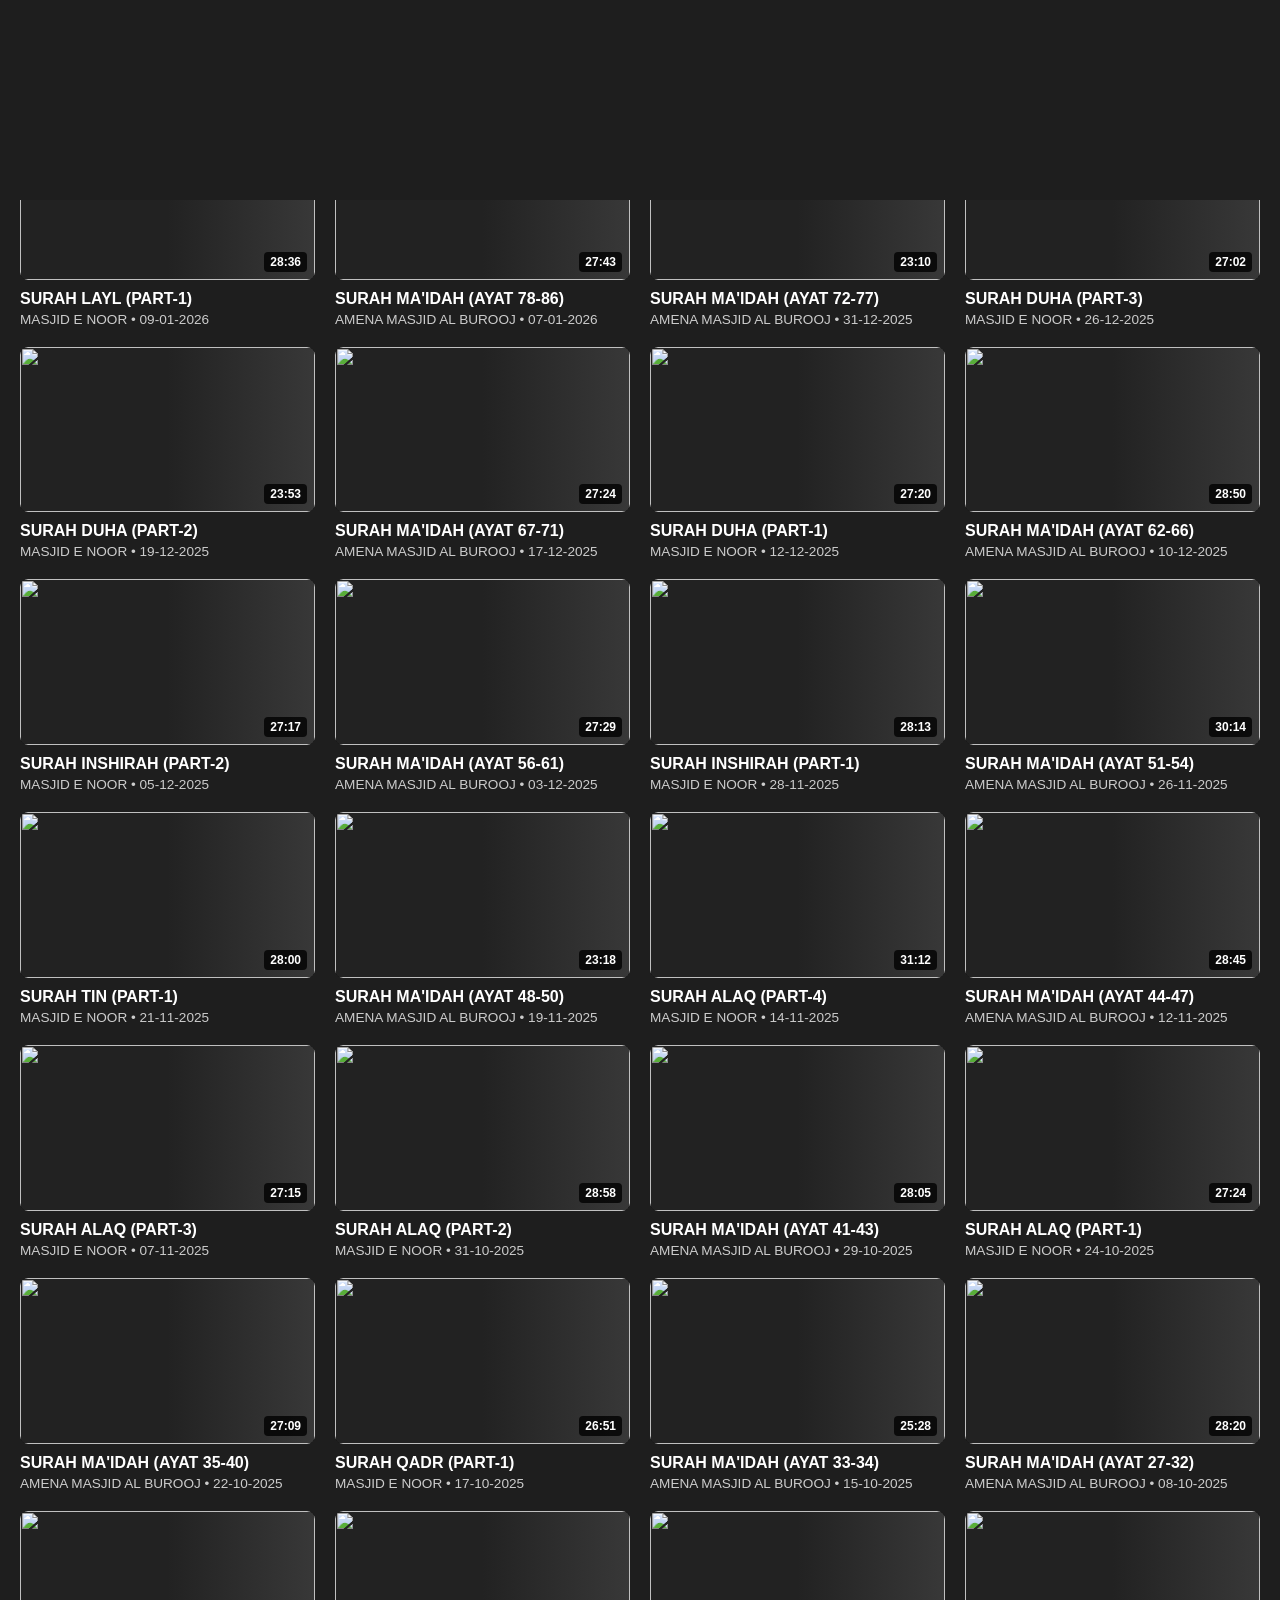
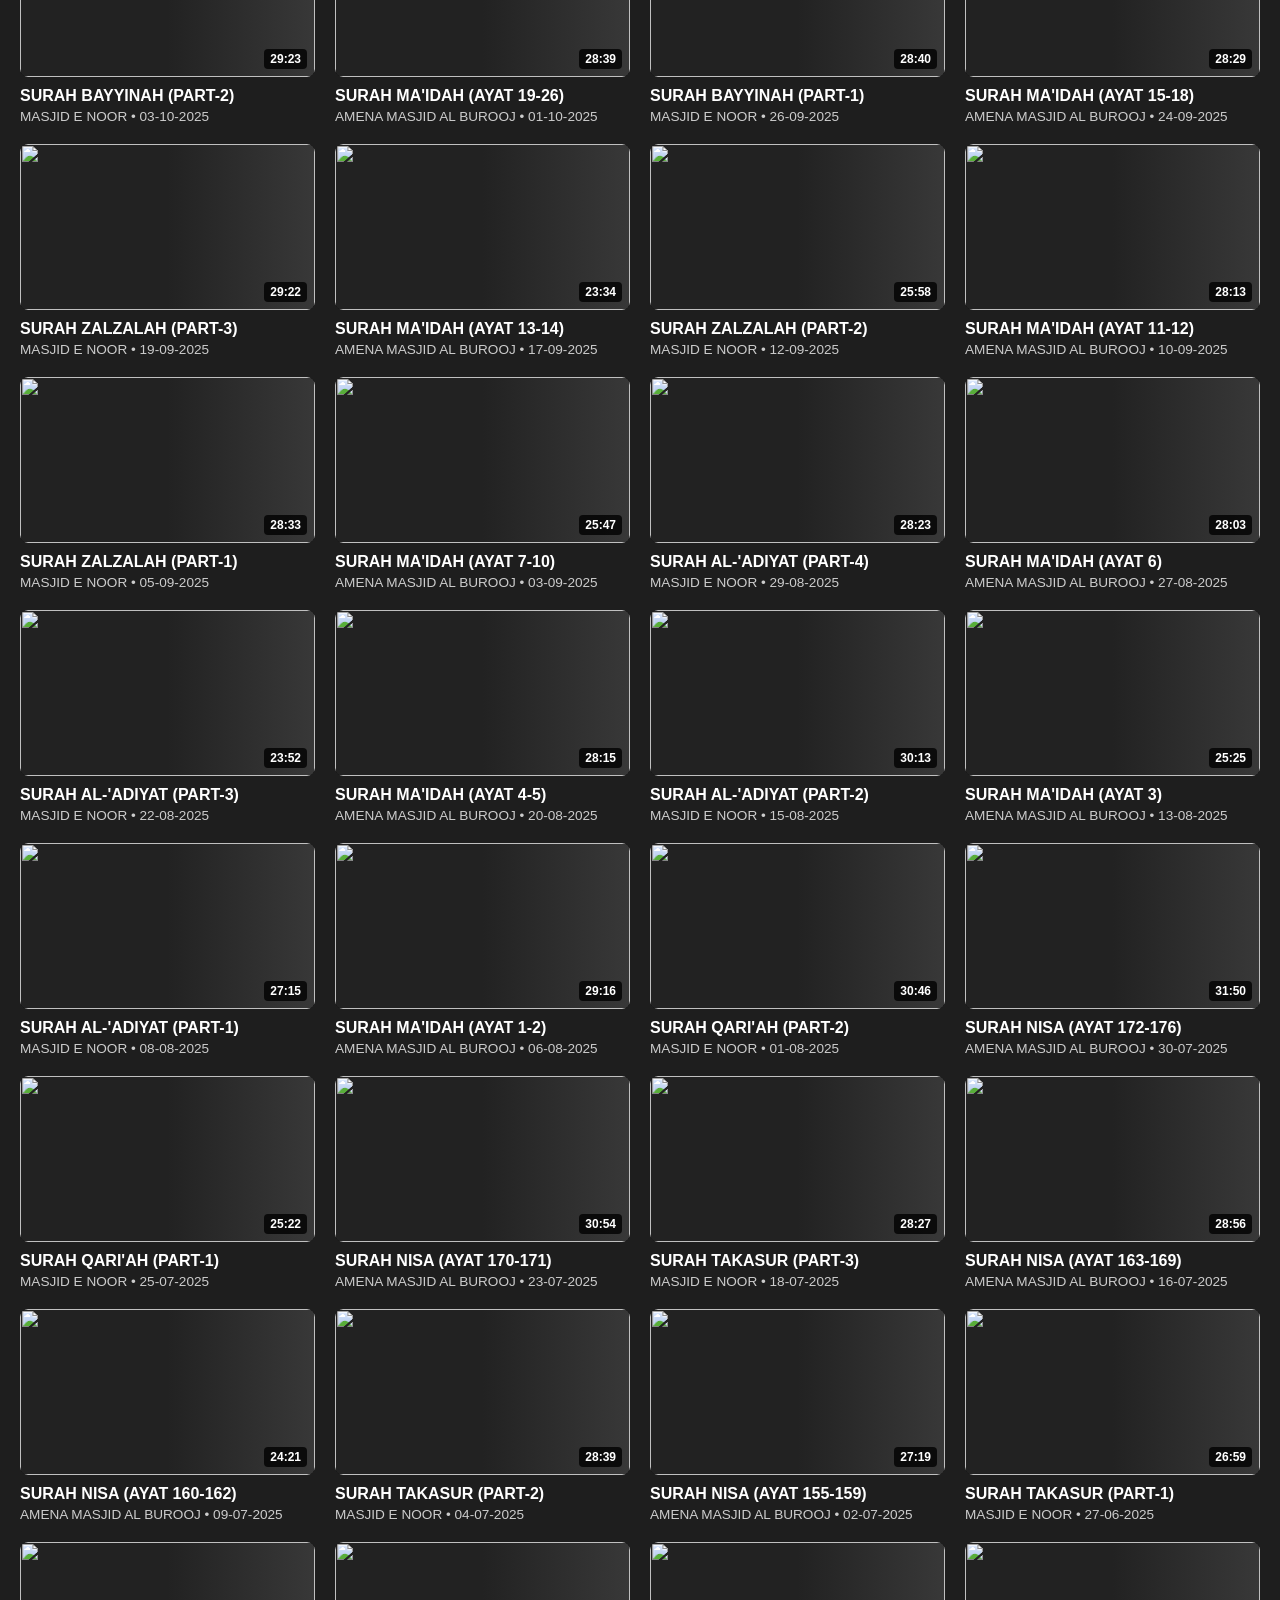
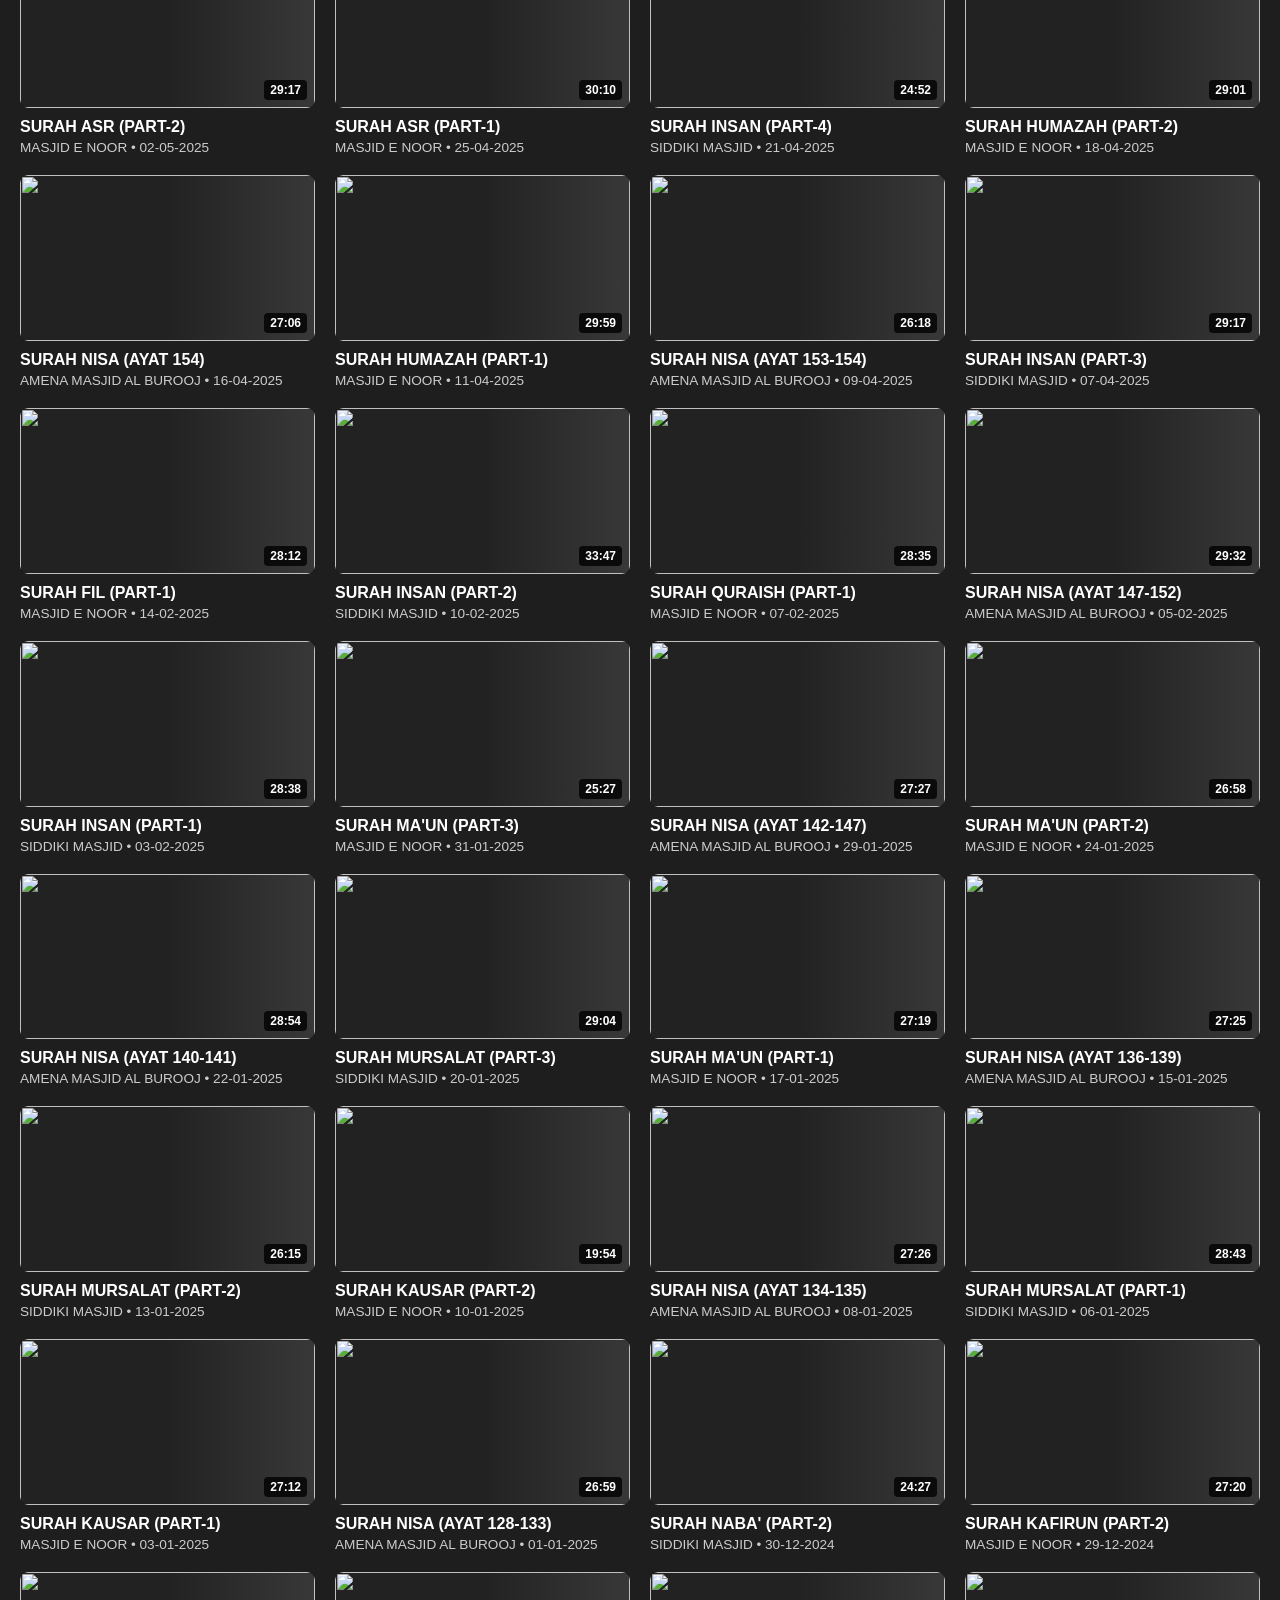
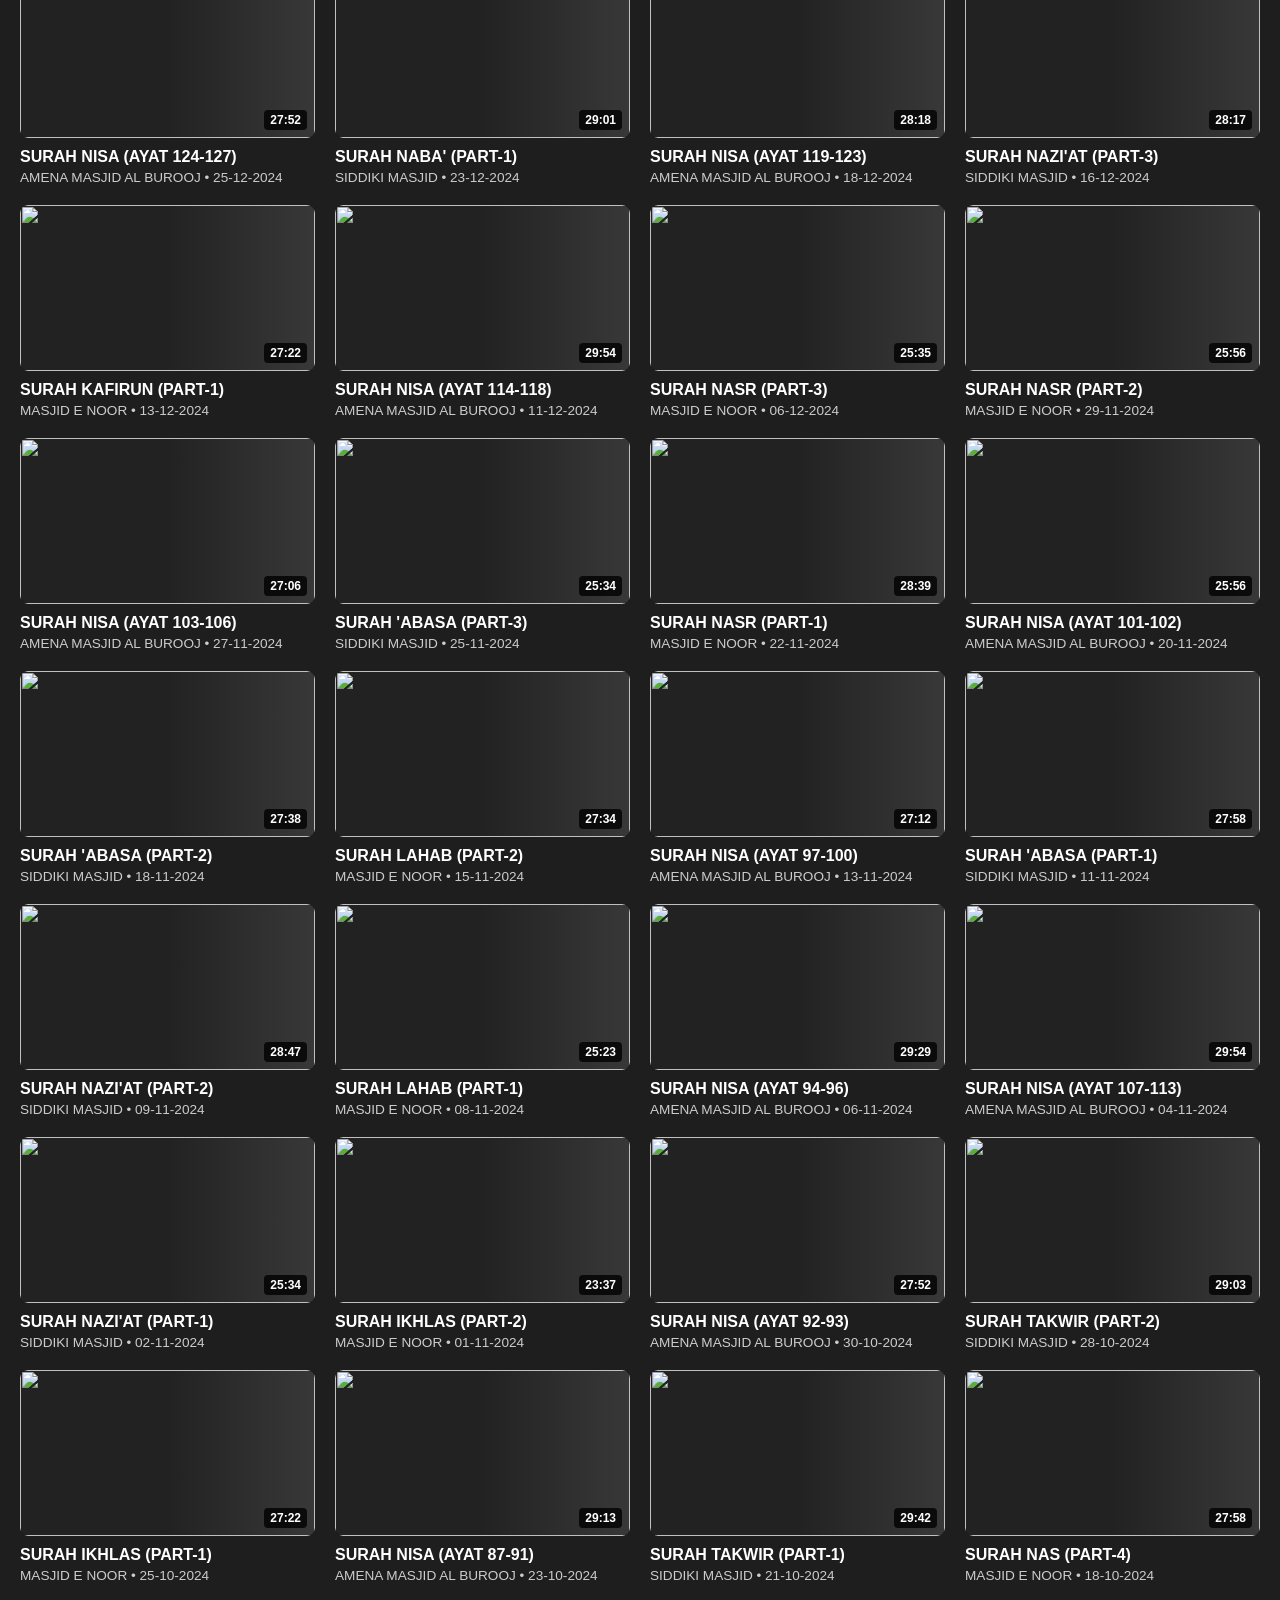
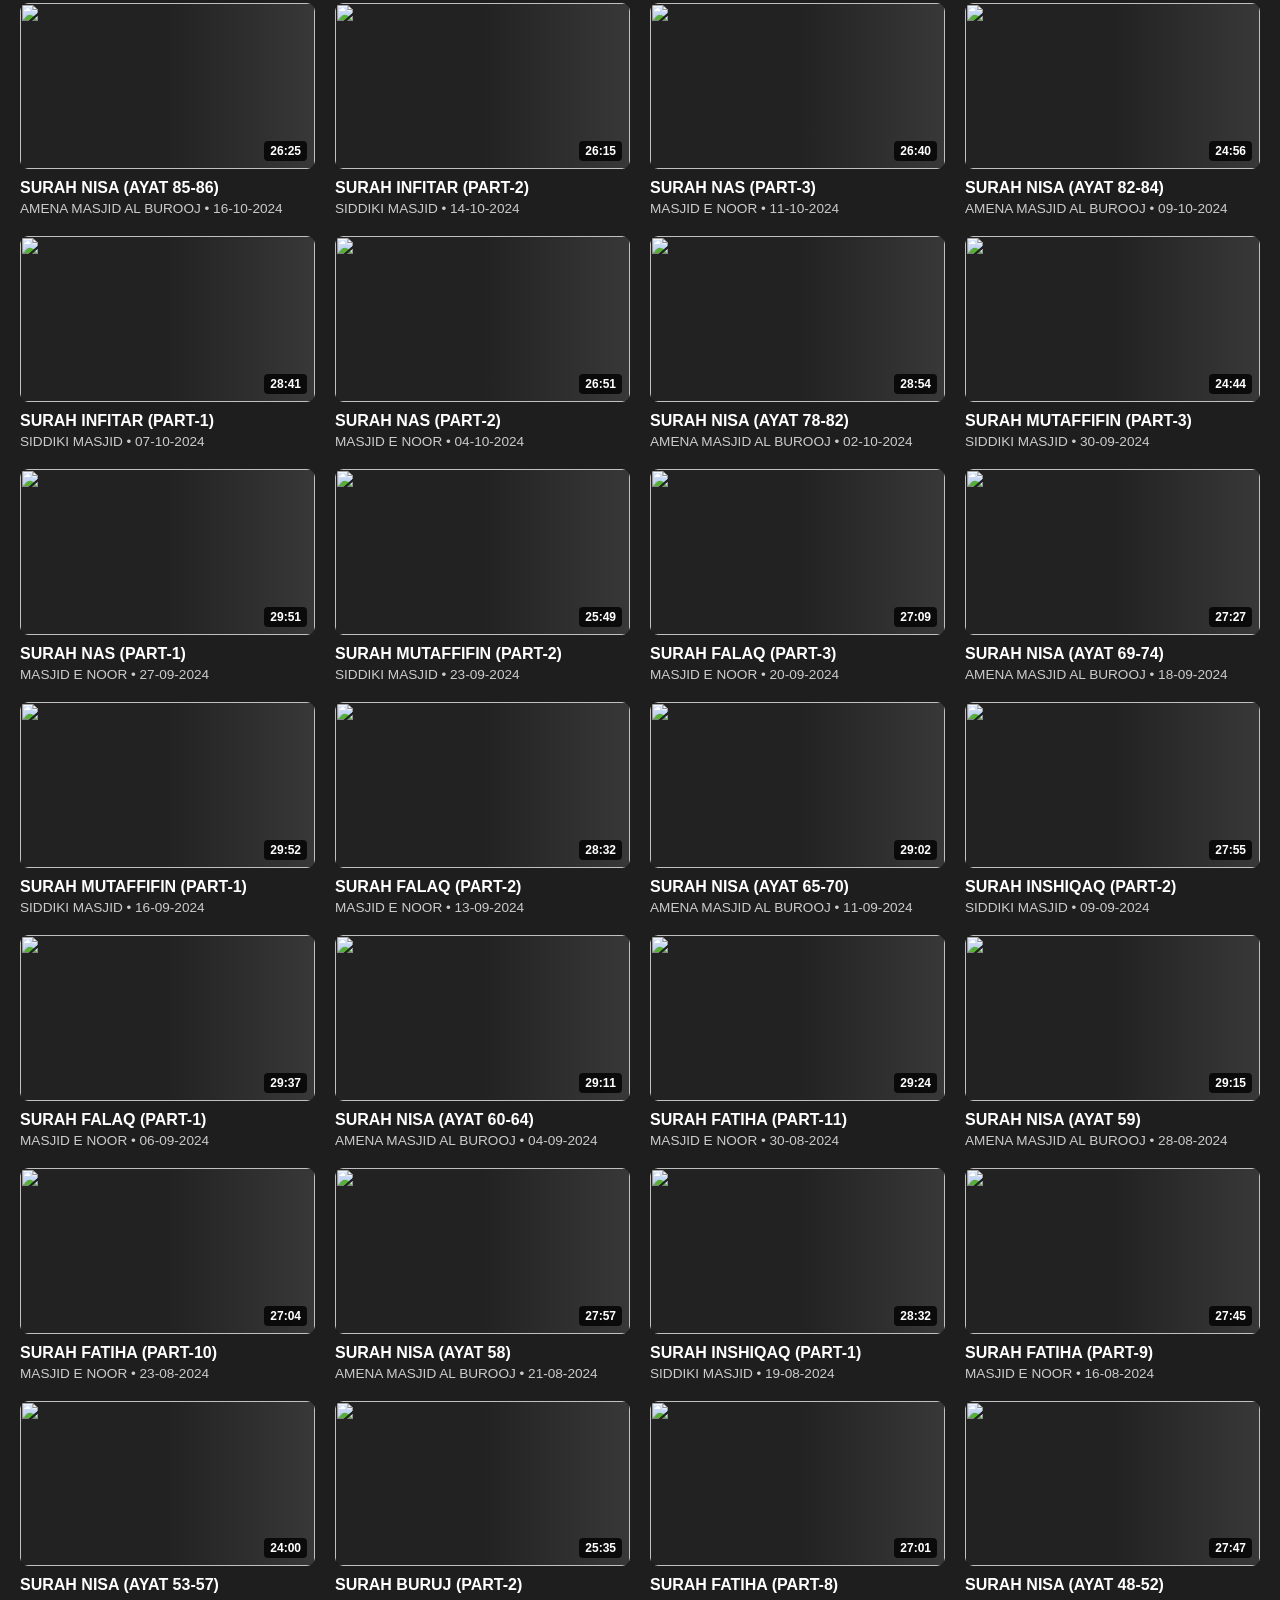
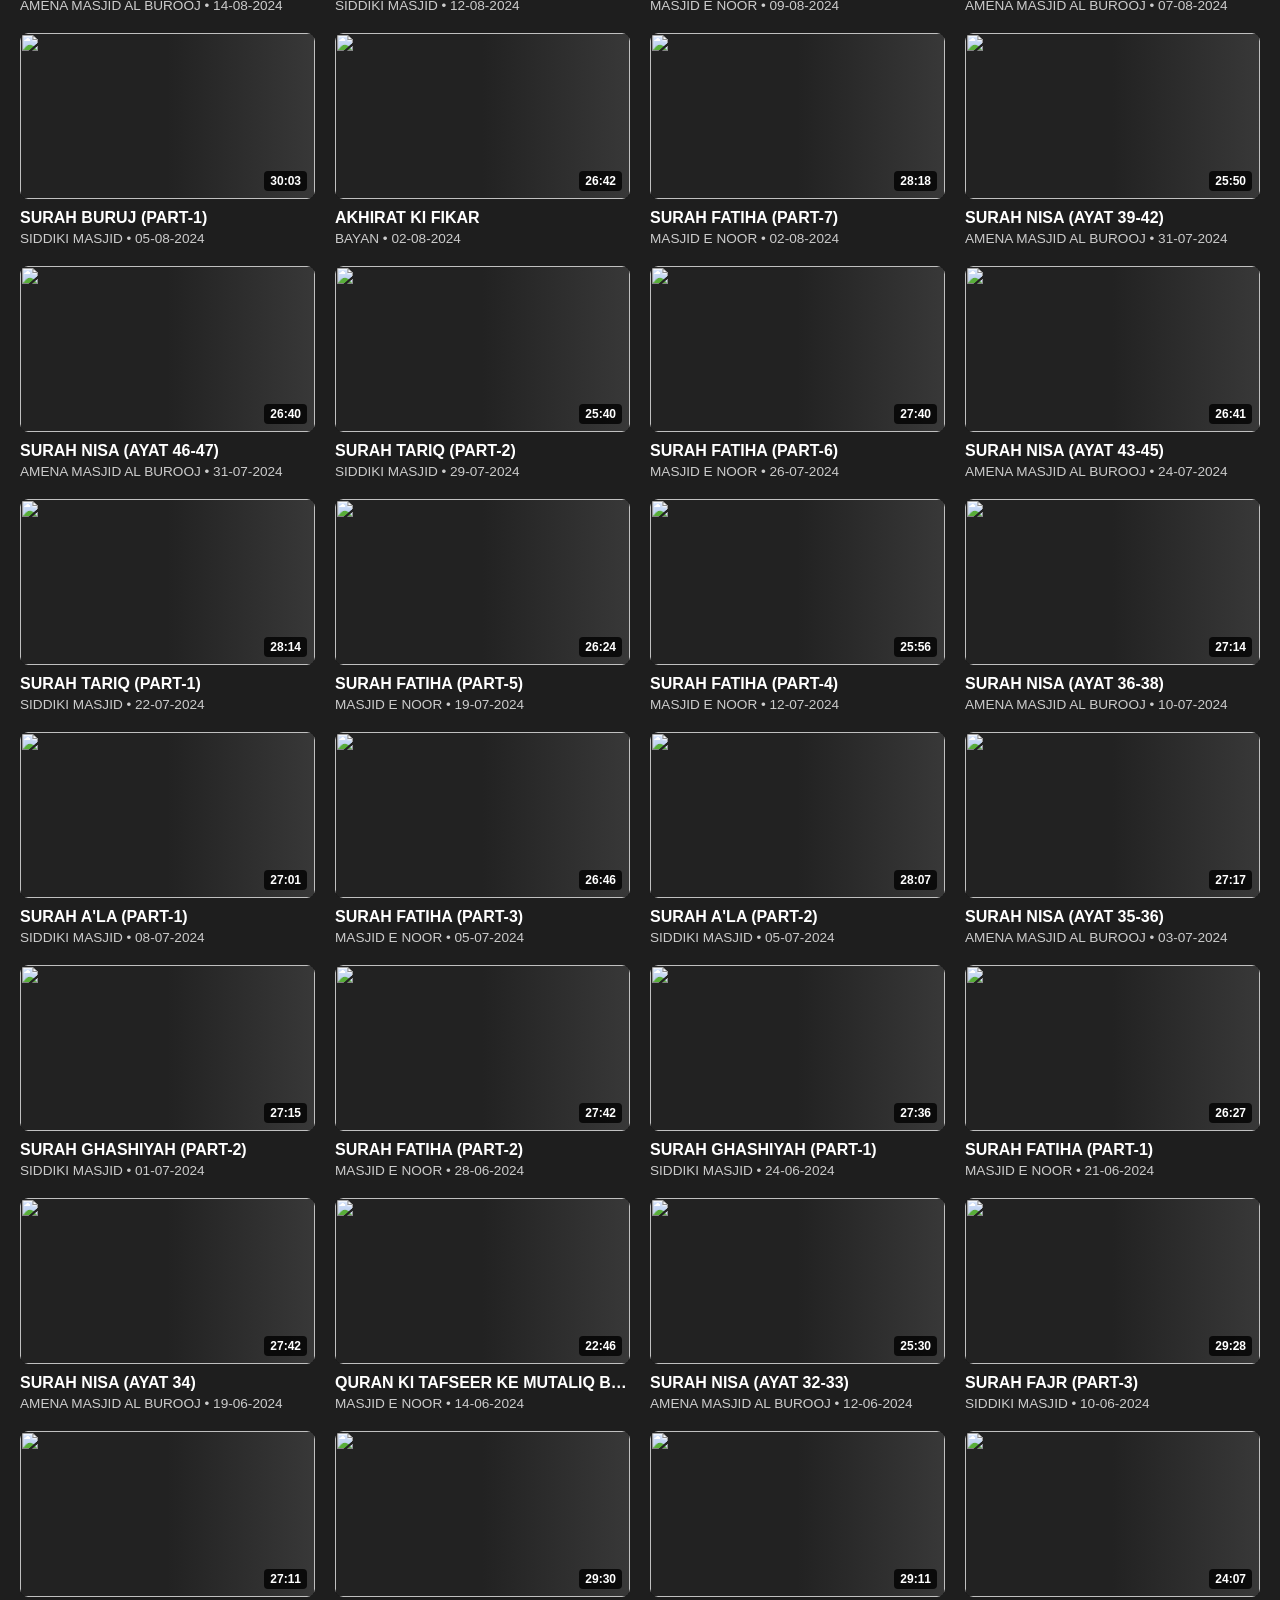
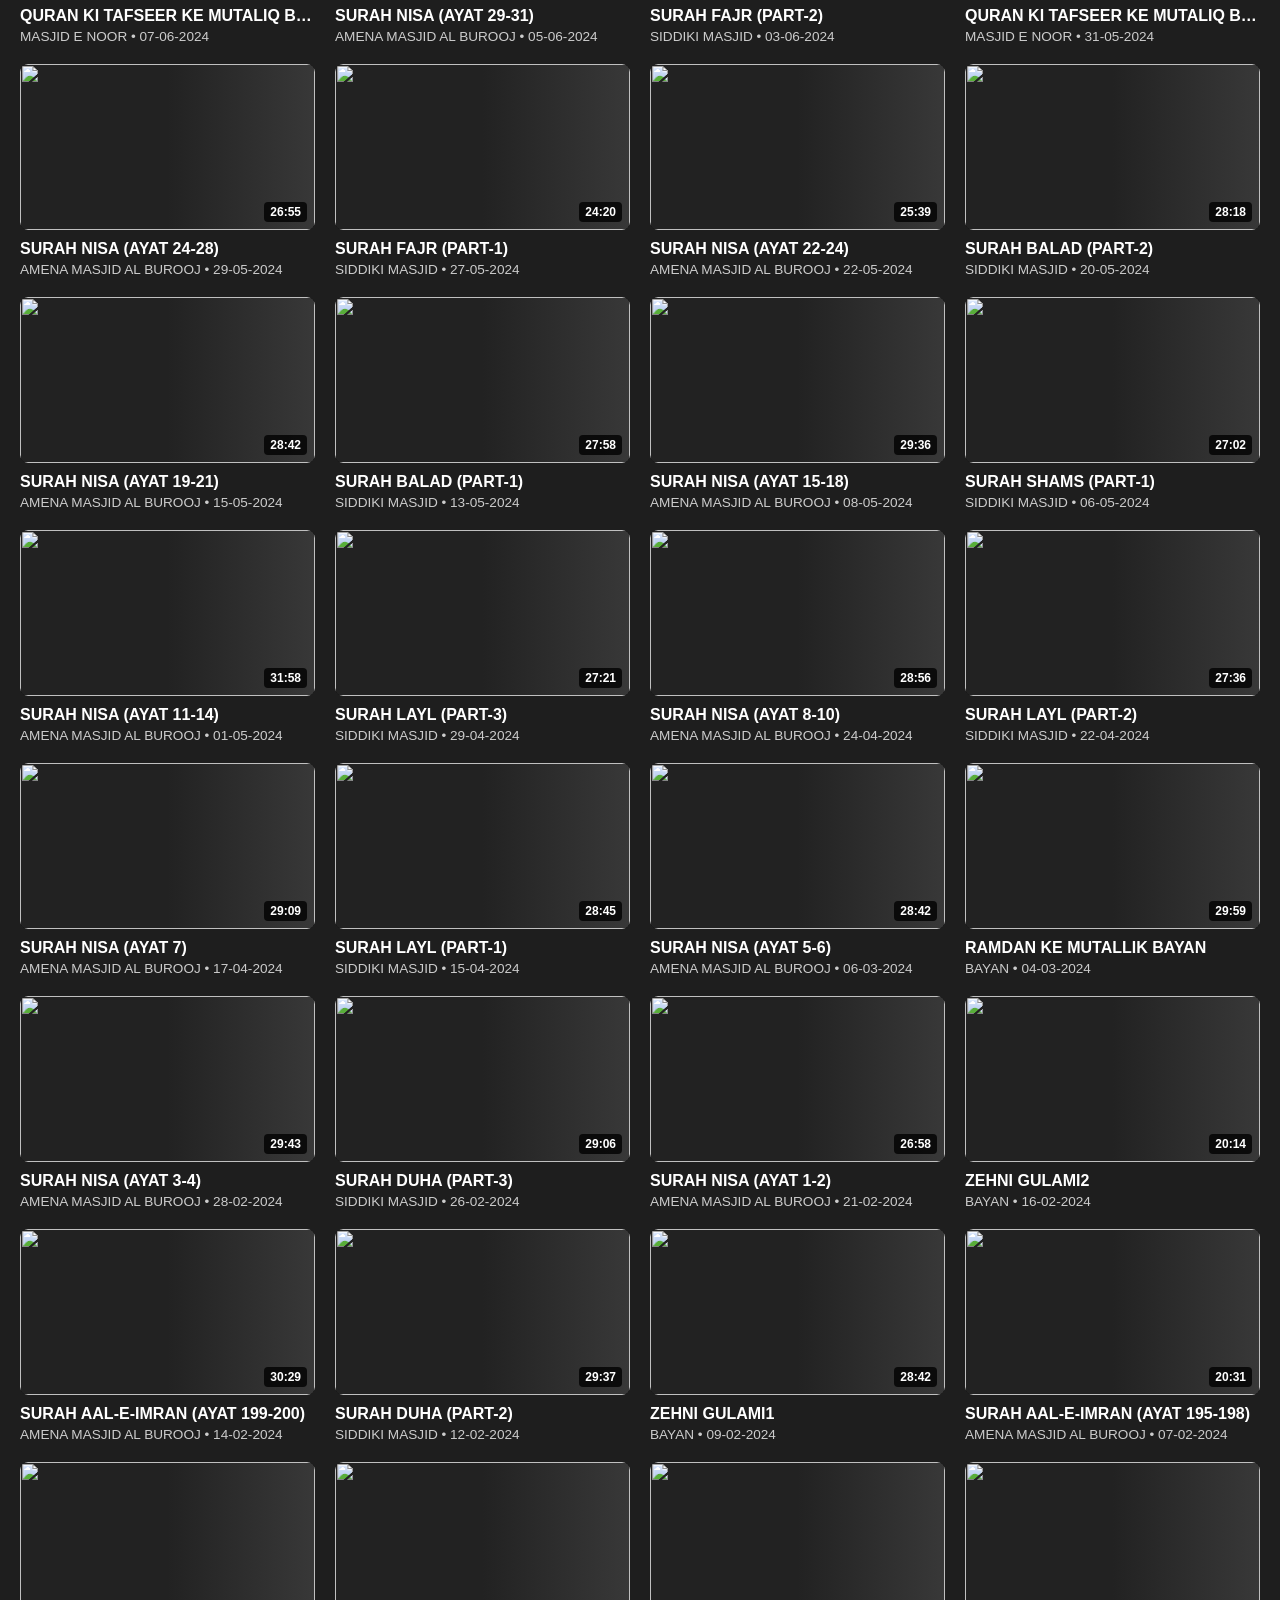
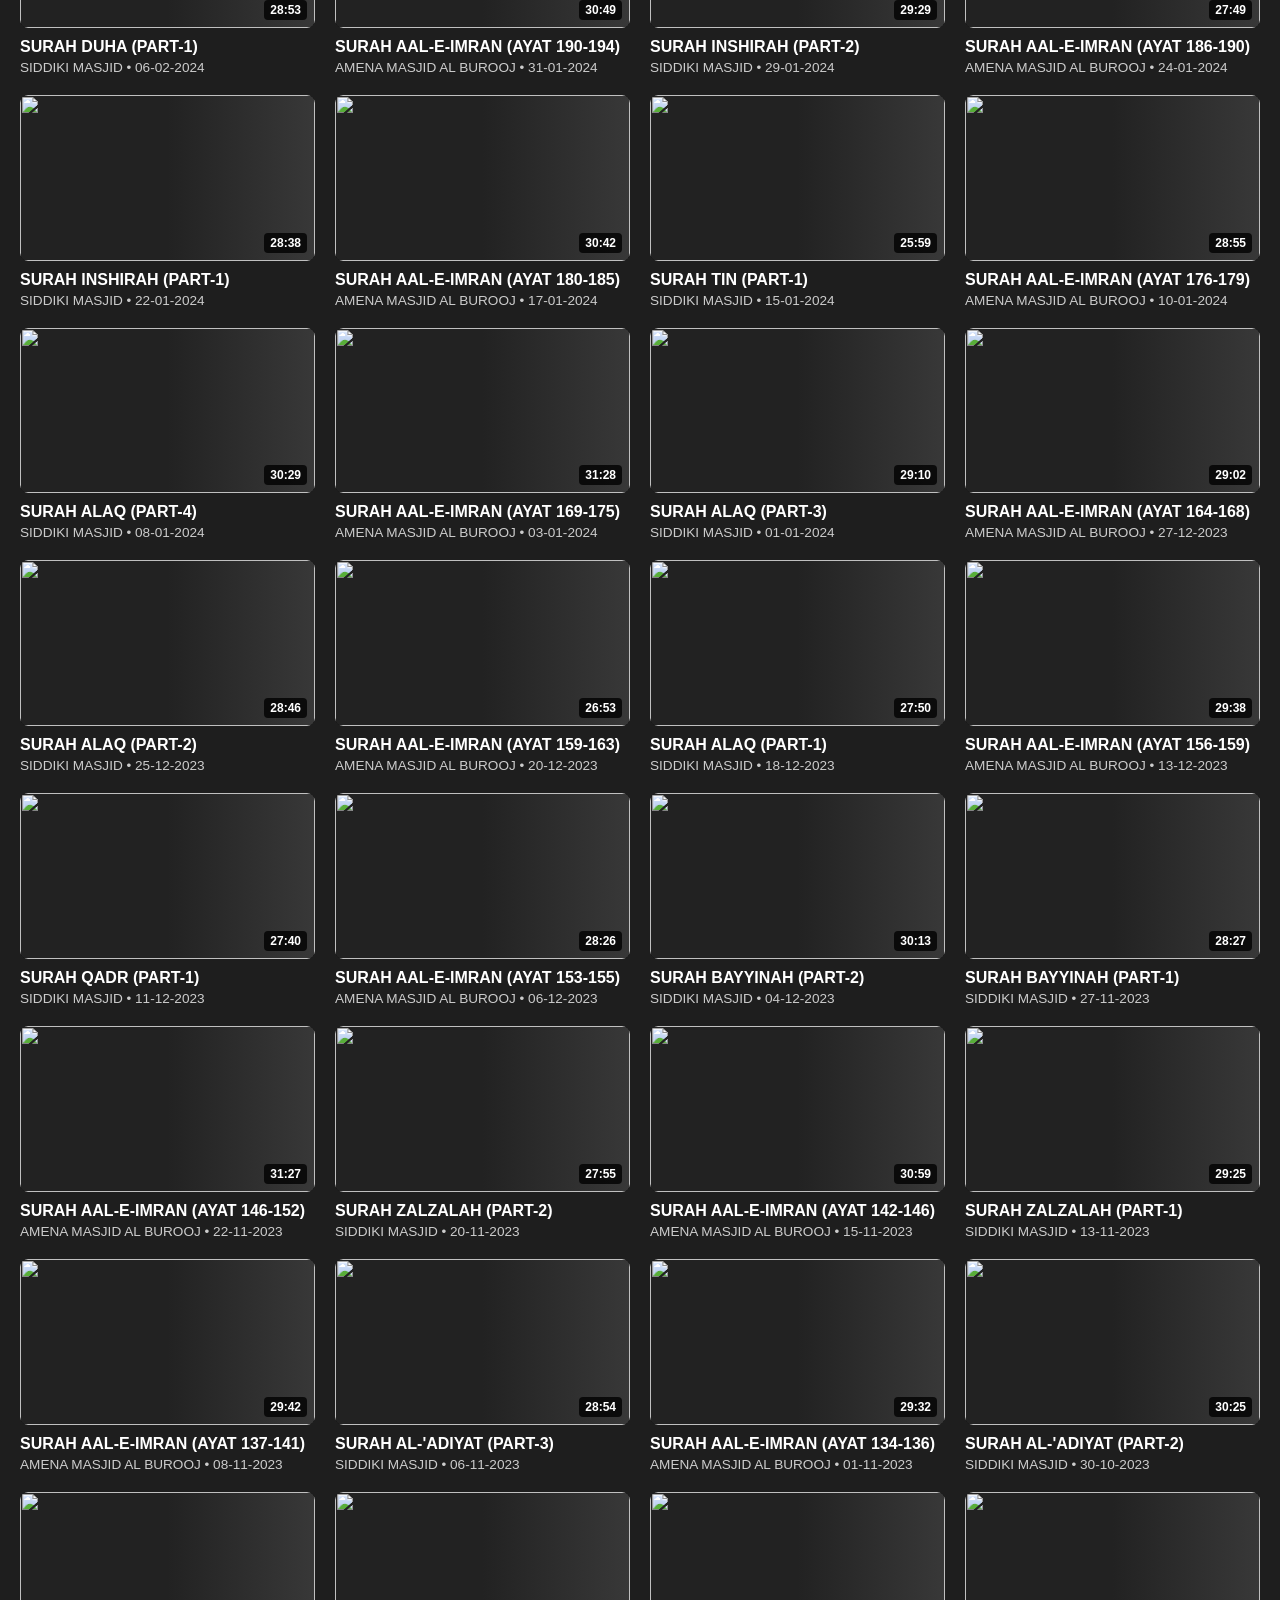
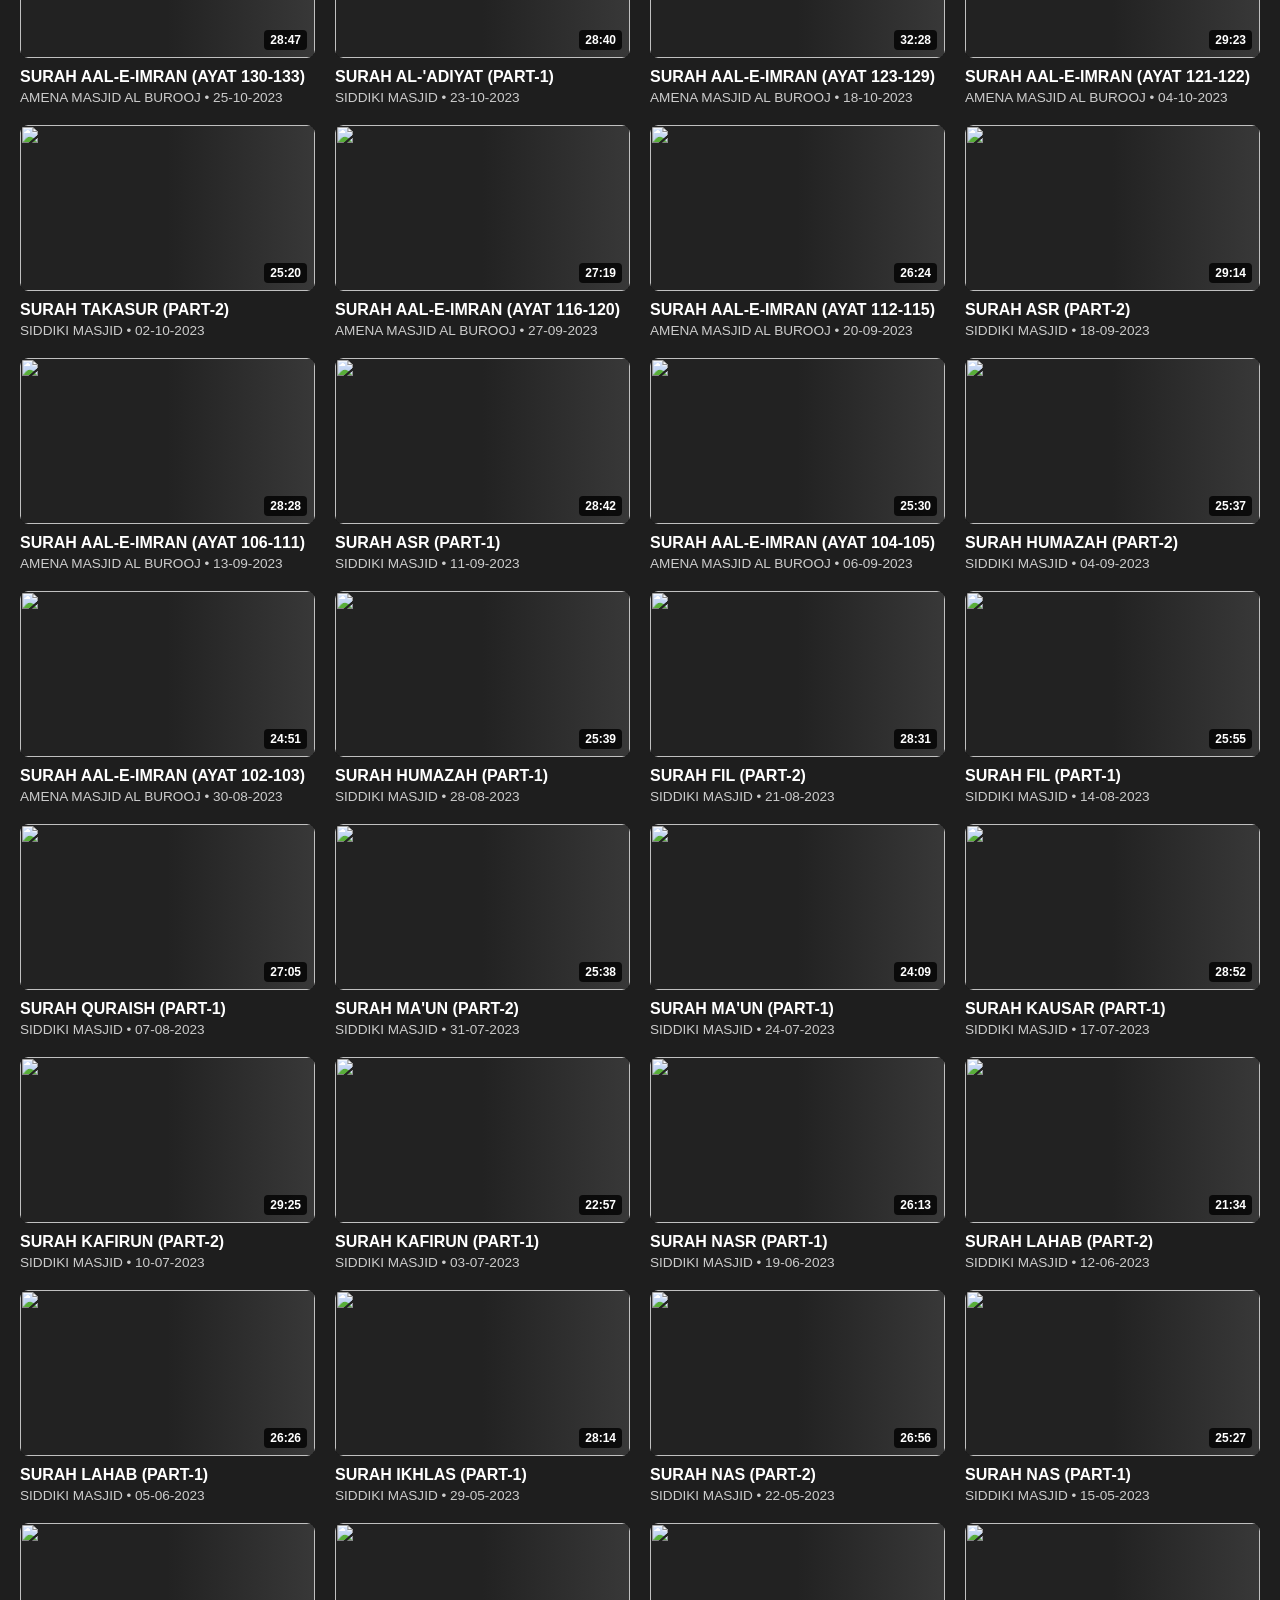
==== commit 996f5333: "Update index.html" ====
--- a/index.html
+++ b/index.html
@@ -10,10 +10,10 @@
 <body>
     <header>
         <div class="header-left">
-            <div class="logo-text">TAFSEER</div>
+            <div class="logo-text"><a href="#" style="color: white;text-decoration: none;">TAFSEER</a></div>
         </div>
         <div class="search-container">
-            <input type="text" placeholder="SEARCH........">
+            <input type="text" placeholder="SEARCH">
             <img src="icons/search.svg" alt="Search" onclick="toggleSearch(event)">
         </div>
         <div class="header-icons">
@@ -107,4 +107,4 @@
     <script src="algorithms.js"></script>
     <script src="script.js"></script>
 </body>
-</html>+</html>
--- a/style.css
+++ b/style.css
@@ -8,6 +8,11 @@
     --text-main: #ffffff;
     --text-muted: #cccccc;
     --border: #444444;
+}
+header{
+    position: fixed;
+    z-index: 3;
+    width: 100%;
 }
 
 * {
@@ -751,4 +756,4 @@
     .next-subtitle {
         font-size: 0.75rem;
     }
-}+}
